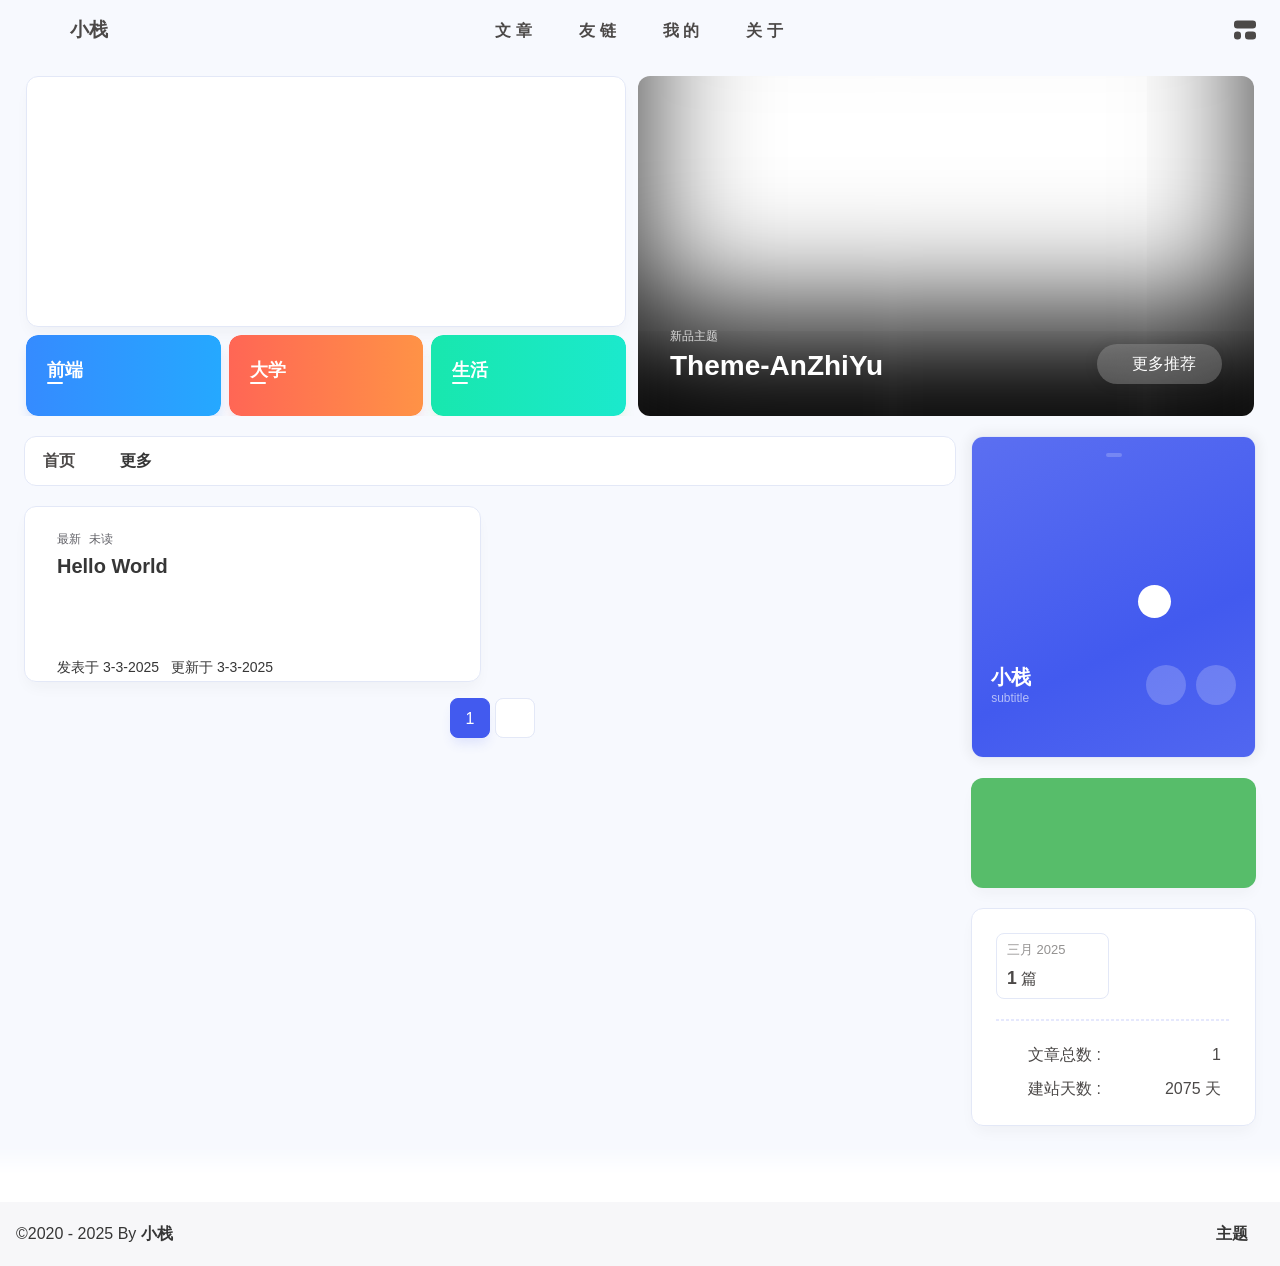
==== index.html @ d14a9070 "Site updated: 2025-03-03 19:00:23" ====
<!DOCTYPE html><html lang="zh-CN" data-theme="light"><head><meta charset="UTF-8"><meta http-equiv="X-UA-Compatible" content="IE=edge"><meta name="viewport" content="width=device-width, initial-scale=1.0, user-scalable=no"><title>小栈 - subtitle</title><meta name="author" content="小栈"><meta name="copyright" content="小栈"><meta name="format-detection" content="telephone=no"><meta name="theme-color" content="#f7f9fe"><meta name="mobile-web-app-capable" content="yes"><meta name="apple-touch-fullscreen" content="yes"><meta name="apple-mobile-web-app-title" content="小栈"><meta name="application-name" content="小栈"><meta name="apple-mobile-web-app-capable" content="yes"><meta name="apple-mobile-web-app-status-bar-style" content="#f7f9fe"><meta property="og:type" content="website"><meta property="og:title" content="小栈"><meta property="og:url" content="http://example.com/index.html"><meta property="og:site_name" content="小栈"><meta property="og:description" content="description"><meta property="og:locale" content="zh-CN"><meta property="og:image" content="https://maxpcimg.online/i/2025/03/03/67c572519f998.jpg"><meta property="article:author" content="小栈"><meta property="article:tag"><meta name="twitter:card" content="summary"><meta name="twitter:image" content="https://maxpcimg.online/i/2025/03/03/67c572519f998.jpg"><meta name="description" content="description"><link rel="shortcut icon" href="https://maxpcimg.online/i/2025/03/03/67c573415659d.ico"><link rel="canonical" href="http://example.com/"><link rel="preconnect" href="//cdn.cbd.int"/><meta name="google-site-verification" content="xxx"/><meta name="baidu-site-verification" content="code-xxx"/><meta name="msvalidate.01" content="xxx"/><link rel="stylesheet" href="https://npm.elemecdn.com/hexo-butterfly-tag-plugins-plus@1.0.17/lib/assets/font-awesome-animation.min.css"><link rel="stylesheet" href="/css/index.css"><link rel="stylesheet" href="https://cdn.cbd.int/node-snackbar@0.1.16/dist/snackbar.min.css" media="print" onload="this.media='all'"><link rel="stylesheet" href="https://cdn.cbd.int/@fancyapps/ui@5.0.28/dist/fancybox/fancybox.css" media="print" onload="this.media='all'"><script>const GLOBAL_CONFIG = {
  linkPageTop: undefined,
  peoplecanvas: {"enable":true,"img":"https://upload-bbs.miyoushe.com/upload/2024/07/27/125766904/ba62475f396df9de3316a08ed9e65d86_5680958632268053399..png"},
  postHeadAiDescription: {"enable":true,"gptName":"AnZhiYu","mode":"local","switchBtn":false,"btnLink":"https://afdian.net/item/886a79d4db6711eda42a52540025c377","randomNum":3,"basicWordCount":1000,"key":"xxxx","Referer":"https://xx.xx/"},
  diytitle: {"enable":true,"leaveTitle":"w(ﾟДﾟ)w 不要走！再看看嘛！","backTitle":"♪(^∇^*)欢迎肥来！"},
  LA51: undefined,
  greetingBox: undefined,
  twikooEnvId: '',
  commentBarrageConfig:undefined,
  music_page_default: "nav_music",
  root: '/',
  preloader: {"source":3},
  friends_vue_info: undefined,
  navMusic: true,
  mainTone: undefined,
  authorStatus: {"skills":["🤖️ 数码科技爱好者","🔍 分享与热心帮助","🏠 智能家居小能手","🔨 设计开发一条龙","🤝 专修交互与设计","🏃 脚踏实地行动派","🧱 团队小组发动机","💢 壮汉人狠话不多"]},
  algolia: undefined,
  localSearch: undefined,
  translate: {"defaultEncoding":2,"translateDelay":0,"msgToTraditionalChinese":"繁","msgToSimplifiedChinese":"简","rightMenuMsgToTraditionalChinese":"转为繁体","rightMenuMsgToSimplifiedChinese":"转为简体"},
  noticeOutdate: undefined,
  highlight: {"plugin":"highlight.js","highlightCopy":true,"highlightLang":true,"highlightHeightLimit":330},
  copy: {
    success: '复制成功',
    error: '复制错误',
    noSupport: '浏览器不支持'
  },
  relativeDate: {
    homepage: false,
    simplehomepage: true,
    post: false
  },
  runtime: '天',
  date_suffix: {
    just: '刚刚',
    min: '分钟前',
    hour: '小时前',
    day: '天前',
    month: '个月前'
  },
  copyright: {"copy":true,"copyrightEbable":false,"limitCount":50,"languages":{"author":"作者: 小栈","link":"链接: ","source":"来源: 小栈","info":"著作权归作者所有。商业转载请联系作者获得授权，非商业转载请注明出处。","copySuccess":"复制成功，复制和转载请标注本文地址"}},
  lightbox: 'fancybox',
  Snackbar: {"chs_to_cht":"你已切换为繁体","cht_to_chs":"你已切换为简体","day_to_night":"你已切换为深色模式","night_to_day":"你已切换为浅色模式","bgLight":"#425AEF","bgDark":"#1f1f1f","position":"top-center"},
  source: {
    justifiedGallery: {
      js: 'https://cdn.cbd.int/flickr-justified-gallery@2.1.2/dist/fjGallery.min.js',
      css: 'https://cdn.cbd.int/flickr-justified-gallery@2.1.2/dist/fjGallery.css'
    }
  },
  isPhotoFigcaption: false,
  islazyload: true,
  isAnchor: false,
  shortcutKey: undefined,
  autoDarkmode: true
}</script><script id="config-diff">var GLOBAL_CONFIG_SITE = {
  configTitle: '小栈',
  title: '小栈',
  postAI: '',
  pageFillDescription: '',
  isPost: false,
  isHome: true,
  isHighlightShrink: false,
  isToc: false,
  postUpdate: '2025-03-03 18:59:41',
  postMainColor: '',
}</script><noscript><style type="text/css">
  #nav {
    opacity: 1
  }
  .justified-gallery img {
    opacity: 1
  }

  #recent-posts time,
  #post-meta time {
    display: inline !important
  }
</style></noscript><script>(win=>{
      win.saveToLocal = {
        set: (key, value, ttl) => {
          if (ttl === 0) return
          const now = Date.now()
          const expiry = now + ttl * 86400000
          const item = {
            value,
            expiry
          }
          localStorage.setItem(key, JSON.stringify(item))
        },
      
        get: key => {
          const itemStr = localStorage.getItem(key)
      
          if (!itemStr) {
            return undefined
          }
          const item = JSON.parse(itemStr)
          const now = Date.now()
      
          if (now > item.expiry) {
            localStorage.removeItem(key)
            return undefined
          }
          return item.value
        }
      }
    
      win.getScript = (url, attr = {}) => new Promise((resolve, reject) => {
        const script = document.createElement('script')
        script.src = url
        script.async = true
        script.onerror = reject
        script.onload = script.onreadystatechange = function() {
          const loadState = this.readyState
          if (loadState && loadState !== 'loaded' && loadState !== 'complete') return
          script.onload = script.onreadystatechange = null
          resolve()
        }

        Object.keys(attr).forEach(key => {
          script.setAttribute(key, attr[key])
        })

        document.head.appendChild(script)
      })
    
      win.getCSS = (url, id = false) => new Promise((resolve, reject) => {
        const link = document.createElement('link')
        link.rel = 'stylesheet'
        link.href = url
        if (id) link.id = id
        link.onerror = reject
        link.onload = link.onreadystatechange = function() {
          const loadState = this.readyState
          if (loadState && loadState !== 'loaded' && loadState !== 'complete') return
          link.onload = link.onreadystatechange = null
          resolve()
        }
        document.head.appendChild(link)
      })
    
      win.activateDarkMode = () => {
        document.documentElement.setAttribute('data-theme', 'dark')
        if (document.querySelector('meta[name="theme-color"]') !== null) {
          document.querySelector('meta[name="theme-color"]').setAttribute('content', '#18171d')
        }
      }
      win.activateLightMode = () => {
        document.documentElement.setAttribute('data-theme', 'light')
        if (document.querySelector('meta[name="theme-color"]') !== null) {
          document.querySelector('meta[name="theme-color"]').setAttribute('content', '#f7f9fe')
        }
      }
      const t = saveToLocal.get('theme')
    
          const isDarkMode = window.matchMedia('(prefers-color-scheme: dark)').matches
          const isLightMode = window.matchMedia('(prefers-color-scheme: light)').matches
          const isNotSpecified = window.matchMedia('(prefers-color-scheme: no-preference)').matches
          const hasNoSupport = !isDarkMode && !isLightMode && !isNotSpecified

          if (t === undefined) {
            if (isLightMode) activateLightMode()
            else if (isDarkMode) activateDarkMode()
            else if (isNotSpecified || hasNoSupport) {
              const now = new Date()
              const hour = now.getHours()
              const isNight = hour <= 6 || hour >= 18
              isNight ? activateDarkMode() : activateLightMode()
            }
            window.matchMedia('(prefers-color-scheme: dark)').addListener(e => {
              if (saveToLocal.get('theme') === undefined) {
                e.matches ? activateDarkMode() : activateLightMode()
              }
            })
          } else if (t === 'light') activateLightMode()
          else activateDarkMode()
        
      const asideStatus = saveToLocal.get('aside-status')
      if (asideStatus !== undefined) {
        if (asideStatus === 'hide') {
          document.documentElement.classList.add('hide-aside')
        } else {
          document.documentElement.classList.remove('hide-aside')
        }
      }
    
      const detectApple = () => {
        if(/iPad|iPhone|iPod|Macintosh/.test(navigator.userAgent)){
          document.documentElement.classList.add('apple')
        }
      }
      detectApple()
    })(window)</script><meta name="generator" content="Hexo 7.3.0"></head><body data-type="anzhiyu"><div id="web_bg"></div><div id="an_music_bg"></div><div id="loading-box" onclick="document.getElementById(&quot;loading-box&quot;).classList.add(&quot;loaded&quot;)"><div class="loading-bg"><img class="loading-img nolazyload" alt="加载头像" src="https://maxpcimg.online/i/2025/03/03/67c572519f998.jpg"/><div class="loading-image-dot"></div></div></div><script>const preloader = {
  endLoading: () => {
    document.getElementById('loading-box').classList.add("loaded");
  },
  initLoading: () => {
    document.getElementById('loading-box').classList.remove("loaded")
  }
}
window.addEventListener('load',()=> { preloader.endLoading() })
setTimeout(function(){preloader.endLoading();},10000)

if (true) {
  document.addEventListener('pjax:send', () => { preloader.initLoading() })
  document.addEventListener('pjax:complete', () => { preloader.endLoading() })
}</script><link rel="stylesheet" href="/corner-indicator.css"/><script async="async" src="https://cdn.cbd.int/pace-js@1.2.4/pace.min.js" data-pace-options="{ &quot;restartOnRequestAfter&quot;:false,&quot;eventLag&quot;:false}"></script><div class="page" id="body-wrap"><header class="not-top-img" id="page-header"><nav id="nav"><div id="nav-group"><span id="blog_name"><div class="back-home-button"><i class="anzhiyufont anzhiyu-icon-grip-vertical"></i><div class="back-menu-list-groups"><div class="back-menu-list-group"><div class="back-menu-list-title">网页</div><div class="back-menu-list"><a class="back-menu-item" target="_blank" rel="noopener" href="https://blog.anheyu.com/" title="博客"><img class="back-menu-item-icon" src= "[data-uri]" onerror="this.onerror=null,this.src=&quot;/img/404.jpg&quot;" data-lazy-src="/img/favicon.ico" alt="博客"/><span class="back-menu-item-text">博客</span></a></div></div><div class="back-menu-list-group"><div class="back-menu-list-title">项目</div><div class="back-menu-list"><a class="back-menu-item" target="_blank" rel="noopener" href="https://image.anheyu.com/" title="安知鱼图床"><img class="back-menu-item-icon" src= "[data-uri]" onerror="this.onerror=null,this.src=&quot;/img/404.jpg&quot;" data-lazy-src="https://image.anheyu.com/favicon.ico" alt="安知鱼图床"/><span class="back-menu-item-text">安知鱼图床</span></a></div></div></div></div><a id="site-name" href="/" accesskey="h"><div class="title">小栈</div><i class="anzhiyufont anzhiyu-icon-house-chimney"></i></a><div id="he-plugin-simple"></div><script>var WIDGET = {
  "CONFIG": {
    "modules": "0124",
    "background": "2",
    "tmpColor": "FFFFFF",
    "tmpSize": "16",
    "cityColor": "FFFFFF",
    "citySize": "16",
    "aqiColor": "E8D87B",
    "aqiSize": "16",
    "weatherIconSize": "24",
    "alertIconSize": "18",
    "padding": "10px 10px 10px 10px",
    "shadow": "0",
    "language": "auto",
    "borderRadius": "20",
    "fixed": "true",
    "vertical": "top",
    "horizontal": "left",
    "left": "20",
    "top": "7.1",
    "key": "df245676fb434a0691ead1c63341cd94"
  }
}
</script><link rel="stylesheet" href="https://widget.qweather.net/simple/static/css/he-simple.css?v=1.4.0"/><script src="https://widget.qweather.net/simple/static/js/he-simple.js?v=1.4.0"></script></span><div class="mask-name-container"><div id="name-container"><a id="page-name" href="javascript:anzhiyu.scrollToDest(0, 500)">PAGE_NAME</a></div></div><div id="menus"><div class="menus_items"><div class="menus_item"><a class="site-page" href="javascript:void(0);"><span> 文章</span></a><ul class="menus_item_child"><li><a class="site-page child faa-parent animated-hover" href="/archives/"><i class="anzhiyufont anzhiyu-icon-box-archive faa-tada" style="font-size: 0.9em;"></i><span> 隧道</span></a></li><li><a class="site-page child faa-parent animated-hover" href="/categories/"><i class="anzhiyufont anzhiyu-icon-shapes faa-tada" style="font-size: 0.9em;"></i><span> 分类</span></a></li><li><a class="site-page child faa-parent animated-hover" href="/tags/"><i class="anzhiyufont anzhiyu-icon-tags faa-tada" style="font-size: 0.9em;"></i><span> 标签</span></a></li></ul></div><div class="menus_item"><a class="site-page" href="javascript:void(0);"><span> 友链</span></a><ul class="menus_item_child"><li><a class="site-page child faa-parent animated-hover" href="/link/"><i class="anzhiyufont anzhiyu-icon-link faa-tada" style="font-size: 0.9em;"></i><span> 友人帐</span></a></li><li><a class="site-page child faa-parent animated-hover" href="/fcircle/"><i class="anzhiyufont anzhiyu-icon-artstation faa-tada" style="font-size: 0.9em;"></i><span> 朋友圈</span></a></li><li><a class="site-page child faa-parent animated-hover" href="/comments/"><i class="anzhiyufont anzhiyu-icon-envelope faa-tada" style="font-size: 0.9em;"></i><span> 留言板</span></a></li></ul></div><div class="menus_item"><a class="site-page" href="javascript:void(0);"><span> 我的</span></a><ul class="menus_item_child"><li><a class="site-page child faa-parent animated-hover" href="/music/"><i class="anzhiyufont anzhiyu-icon-music faa-tada" style="font-size: 0.9em;"></i><span> 音乐馆</span></a></li><li><a class="site-page child faa-parent animated-hover" href="/bangumis/"><i class="anzhiyufont anzhiyu-icon-bilibili faa-tada" style="font-size: 0.9em;"></i><span> 追番页</span></a></li><li><a class="site-page child faa-parent animated-hover" href="/album/"><i class="anzhiyufont anzhiyu-icon-images faa-tada" style="font-size: 0.9em;"></i><span> 相册集</span></a></li><li><a class="site-page child faa-parent animated-hover" href="/air-conditioner/"><i class="anzhiyufont anzhiyu-icon-fan faa-tada" style="font-size: 0.9em;"></i><span> 小空调</span></a></li></ul></div><div class="menus_item"><a class="site-page" href="javascript:void(0);"><span> 关于</span></a><ul class="menus_item_child"><li><a class="site-page child faa-parent animated-hover" href="/about/"><i class="anzhiyufont anzhiyu-icon-paper-plane faa-tada" style="font-size: 0.9em;"></i><span> 关于本人</span></a></li><li><a class="site-page child faa-parent animated-hover" href="/essay/"><i class="anzhiyufont anzhiyu-icon-lightbulb faa-tada" style="font-size: 0.9em;"></i><span> 闲言碎语</span></a></li><li><a class="site-page child faa-parent animated-hover" href="javascript:toRandomPost()"><i class="anzhiyufont anzhiyu-icon-shoe-prints1 faa-tada" style="font-size: 0.9em;"></i><span> 随便逛逛</span></a></li></ul></div></div></div><div id="nav-right"><div class="nav-button only-home" id="travellings_button" title="随机前往一个开往项目网站"><a class="site-page" onclick="anzhiyu.totraveling()" title="随机前往一个开往项目网站" href="javascript:void(0);" rel="external nofollow" data-pjax-state="external"><i class="anzhiyufont anzhiyu-icon-train"></i></a></div><div class="nav-button" id="randomPost_button"><a class="site-page" onclick="toRandomPost()" title="随机前往一个文章" href="javascript:void(0);"><i class="anzhiyufont anzhiyu-icon-dice"></i></a></div><input id="center-console" type="checkbox"/><label class="widget" for="center-console" title="中控台" onclick="anzhiyu.switchConsole();"><i class="left"></i><i class="widget center"></i><i class="widget right"></i></label><div id="console"><div class="console-card-group-reward"><ul class="reward-all console-card"><li class="reward-item"><a href="https://maxpcimg.online/i/2025/03/03/67c576e6c81db.jpg" target="_blank"><img class="post-qr-code-img" alt="微信" src= "[data-uri]" onerror="this.onerror=null,this.src=&quot;/img/404.jpg&quot;" data-lazy-src="https://maxpcimg.online/i/2025/03/03/67c576e6c81db.jpg"/></a><div class="post-qr-code-desc">微信</div></li><li class="reward-item"><a href="https://maxpcimg.online/i/2025/03/03/67c576e6d6f47.jpg" target="_blank"><img class="post-qr-code-img" alt="支付宝" src= "[data-uri]" onerror="this.onerror=null,this.src=&quot;/img/404.jpg&quot;" data-lazy-src="https://maxpcimg.online/i/2025/03/03/67c576e6d6f47.jpg"/></a><div class="post-qr-code-desc">支付宝</div></li></ul></div><div class="console-card-group"><div class="console-card-group-left"><div class="console-card" id="card-newest-comments"><div class="card-content"><div class="author-content-item-tips">互动</div><span class="author-content-item-title"> 最新评论</span></div><div class="aside-list"><span>正在加载中...</span></div></div></div><div class="console-card-group-right"><div class="console-card tags"><div class="card-content"><div class="author-content-item-tips">兴趣点</div><span class="author-content-item-title">寻找你感兴趣的领域</span></div></div><div class="console-card history"><div class="item-headline"><i class="anzhiyufont anzhiyu-icon-box-archiv"></i><span>文章</span></div><div class="card-archives"><div class="item-headline"><i class="anzhiyufont anzhiyu-icon-archive"></i><span>归档</span></div><ul class="card-archive-list"><li class="card-archive-list-item"><a class="card-archive-list-link" href="/archives/2025/03/"><span class="card-archive-list-date">三月 2025</span><div class="card-archive-list-count-group"><span class="card-archive-list-count">1</span><span>篇</span></div></a></li></ul></div><hr/></div></div></div><div class="button-group"><div class="console-btn-item"><a class="darkmode_switchbutton" title="显示模式切换" href="javascript:void(0);"><i class="anzhiyufont anzhiyu-icon-moon"></i></a></div><div class="console-btn-item" id="consoleHideAside" onclick="anzhiyu.hideAsideBtn()" title="边栏显示控制"><a class="asideSwitch"><i class="anzhiyufont anzhiyu-icon-arrows-left-right"></i></a></div><div class="console-btn-item" id="consoleMusic" onclick="anzhiyu.musicToggle()" title="音乐开关"><a class="music-switch"><i class="anzhiyufont anzhiyu-icon-music"></i></a></div></div><div class="console-mask" onclick="anzhiyu.hideConsole()" href="javascript:void(0);"></div></div><div class="nav-button" id="nav-totop"><a class="totopbtn" href="javascript:void(0);"><i class="anzhiyufont anzhiyu-icon-arrow-up"></i><span id="percent" onclick="anzhiyu.scrollToDest(0,500)">0</span></a></div><div id="toggle-menu"><a class="site-page" href="javascript:void(0);" title="切换"><i class="anzhiyufont anzhiyu-icon-bars"></i></a></div></div></div></nav></header><main id="blog-container"><div id="home_top"><div class="swiper_container_card" style="height: auto;width: 100%"><div id="bannerGroup"><div id="random-banner"><canvas id="peoplecanvas"></canvas><a id="random-hover" href="javascript:toRandomPost()"><i class="anzhiyufont anzhiyu-icon-paper-plane"></i><div class="bannerText">随便逛逛<i class="anzhiyufont anzhiyu-icon-arrow-right"></i></div></a></div><div class="categoryGroup"><div class="categoryItem" style="box-shadow:var(--anzhiyu-shadow-blue)"><a class="categoryButton blue" href="/categories/%E5%89%8D%E7%AB%AF%E5%BC%80%E5%8F%91/"><span class="categoryButtonText">前端</span><i class="anzhiyufont anzhiyu-icon-dove"></i></a></div><div class="categoryItem" style="box-shadow:var(--anzhiyu-shadow-red)"><a class="categoryButton red" href="/categories/%E5%A4%A7%E5%AD%A6%E7%94%9F%E6%B6%AF/"><span class="categoryButtonText">大学</span><i class="anzhiyufont anzhiyu-icon-fire"></i></a></div><div class="categoryItem" style="box-shadow:var(--anzhiyu-shadow-green)"><a class="categoryButton green" href="/categories/%E7%94%9F%E6%B4%BB%E6%97%A5%E5%B8%B8/"><span class="categoryButtonText">生活</span><i class="anzhiyufont anzhiyu-icon-book"></i></a></div></div></div><div class="topGroup"><div class="recent-post-item" onclick="pjax.loadUrl(&quot;/2025/03/03/hello-world/&quot;)"><div class="post_cover left_radius"><a href="2025/03/03/hello-world/" title="Hello World"><span class="recent-post-top-text">荐</span><img class="post_bg" onerror="this.onerror=null;this.src='/img/404.jpg'" alt="cover"></a></div><div class="recent-post-info"><a class="article-title" href="2025/03/03/hello-world/" title="Hello World">Hello World</a></div></div><a class="todayCard" id="todayCard" target="_blank" rel="noopener" href="https://docs.anheyu.com/" style="z-index: 1;"><div class="todayCard-info"><div class="todayCard-tips">新品主题</div><div class="todayCard-title">Theme-AnZhiYu</div></div><img class="todayCard-cover" src= "[data-uri]" onerror="this.onerror=null,this.src=&quot;/img/404.jpg&quot;" data-lazy-src="https://bu.dusays.com/2023/05/13/645fa3cf90d70.webp" onerror="this.onerror=null;this.src='/img/404.jpg'" alt="封面"><div class="banner-button-group"><div class="banner-button" onclick="event.stopPropagation();event.preventDefault();anzhiyu.hideTodayCard();"><i class="anzhiyufont anzhiyu-icon-arrow-circle-right"></i><span class="banner-button-text">更多推荐</span></div></div></a></div><link rel="stylesheet"></div></div><div class="layout" id="content-inner"><div class="recent-posts" id="recent-posts"><div id="categoryBar"><div class="category-bar" id="category-bar"><div id="catalog-bar"><div id="catalog-list"><div class="catalog-list-item" id="首页"><a href="/">首页</a></div></div><div class="category-bar-next" id="category-bar-next" onclick="anzhiyu.scrollCategoryBarToRight()"><i class="anzhiyufont anzhiyu-icon-angle-double-right"></i></div><a class="catalog-more" href="/categories/">更多</a></div></div></div><div class="recent-post-item lastestpost-item" onclick="pjax.loadUrl('/2025/03/03/hello-world/')"><div class="recent-post-info no-cover"><div class="recent-post-info-top"><div class="recent-post-info-top-tips"><span class="newPost">最新</span><a class="unvisited-post" href="/2025/03/03/hello-world/" title="Hello World">未读</a></div><a class="article-title" href="/2025/03/03/hello-world/" title="Hello World">Hello World</a></div><div class="article-meta-wrap"><span class="post-meta-date"><i class="anzhiyufont anzhiyu-icon-calendar-alt" style="display:none"></i><span class="article-meta-label">发表于</span><time class="post-meta-date-created" datetime="2025-03-03T08:14:45.235Z" title="发表于 2025-03-03 16:14:45" time="2025-03-03 16:14:45">2025-03-03</time><span class="article-meta-separator"></span><i class="anzhiyufont anzhiyu-icon-history" style="font-size: 15px; display:none"></i><span class="article-meta-label">更新于</span><time class="post-meta-date-updated" datetime="2025-03-03T08:10:05.500Z" title="更新于 2025-03-03 16:10:05" time="2025-03-03 16:10:05">2025-03-03</time></span></div><div class="content">Welcome to Hexo! This is your very first post. Check documentation for more info. If you get any problems when using Hexo, you can find the answer in troubleshooting or you can ask me on GitHub.
Quick StartCreate a new post1$ hexo new &quot;My New Post&quot;

More info: Writing
Run server1$ hexo server

More info: Server
Generate static files1$ hexo generate

More info: Generating
Deploy to remote sites1$ hexo deploy

More info: Deployment
</div></div></div><nav id="pagination"><div class="pagination"><span class="page-number current">1</span><div class="toPageGroup"><input id="toPageText" oninput="value=value.replace(/[^0-9]/g,'')" maxlength="3" onkeyup="this.value=this.value.replace(/[^u4e00-u9fa5w]/g,'')" aria-label="toPage"><a id="toPageButton" onclick="anzhiyu.toPage()"><i class="anzhiyufont anzhiyu-icon-angles-right" style="font-weight: inherit; font-size: 1rem;"></i></a></div></div></nav></div><div class="aside-content" id="aside-content"><div class="card-widget card-info"><div class="card-content"><div class="author-info__sayhi" id="author-info__sayhi" onclick="anzhiyu.changeSayHelloText()"></div><div class="author-info-avatar"><img class="avatar-img" src= "[data-uri]" onerror="this.onerror=null,this.src=&quot;/img/404.jpg&quot;" data-lazy-src="https://maxpcimg.online/i/2025/03/03/67c572519f998.jpg" onerror="this.onerror=null;this.src='/img/friend_404.gif'" alt="avatar"/><div class="author-status"><img class="g-status" src= "[data-uri]" onerror="this.onerror=null,this.src=&quot;/img/404.jpg&quot;" data-lazy-src="https://bu.dusays.com/2023/08/24/64e6ce9c507bb.png" alt="status"/></div></div><div class="author-info__description"><div style="line-height:1.38;margin:0.6rem 0;text-align:justify;color:rgba(255, 255, 255, 0.8);">这有关于<b style="color:#fff">产品、设计、开发</b>相关的问题和看法，还有<b style="color:#fff">文章翻译</b>和<b style="color:#fff">分享</b>。</div><div style="line-height:1.38;margin:0.6rem 0;text-align:justify;color:rgba(255, 255, 255, 0.8);">相信你可以在这里找到对你有用的<b style="color:#fff">知识</b>和<b style="color:#fff">教程</b>。</div></div><div class="author-info__bottom-group"><a class="author-info__bottom-group-left" href="/"><h1 class="author-info__name">小栈</h1><div class="author-info__desc">subtitle</div></a><div class="card-info-social-icons is-center"><a class="social-icon faa-parent animated-hover" href="https://github.com/yicheng05" target="_blank" title="Github"><i class="anzhiyufont anzhiyu-icon-github"></i></a><a class="social-icon faa-parent animated-hover" href="https://space.bilibili.com/372204786" target="_blank" title="BiliBili"><i class="anzhiyufont anzhiyu-icon-bilibili"></i></a></div></div></div></div><div class="card-widget anzhiyu-right-widget" id="card-wechat" onclick="null"><div id="flip-wrapper"><div id="flip-content"><div class="face" style="background: url(https://bu.dusays.com/2023/01/13/63c02edf44033.png) center center / 100% no-repeat"></div><div class="back face" style="background: url(https://bu.dusays.com/2023/05/13/645fa415e8694.png) center center / 100% no-repeat"></div></div></div></div><div class="sticky_layout"><div class="card-widget"><div class="card-archives"><div class="item-headline"><i class="anzhiyufont anzhiyu-icon-archive"></i><span>归档</span></div><ul class="card-archive-list"><li class="card-archive-list-item"><a class="card-archive-list-link" href="/archives/2025/03/"><span class="card-archive-list-date">三月 2025</span><div class="card-archive-list-count-group"><span class="card-archive-list-count">1</span><span>篇</span></div></a></li></ul></div><hr/><div class="card-webinfo"><div class="item-headline"><i class="anzhiyufont anzhiyu-icon-chart-line"></i><span>网站资讯</span></div><div class="webinfo"><div class="webinfo-item"><div class="webinfo-item-title"><i class="anzhiyufont anzhiyu-icon-file-lines"></i><div class="item-name">文章总数 :</div></div><div class="item-count">1</div></div><div class="webinfo-item"><div class="webinfo-item-title"><i class="anzhiyufont anzhiyu-icon-stopwatch"></i><div class="item-name">建站天数 :</div></div><div class="item-count" id="runtimeshow" data-publishDate="2021-03-31T16:00:00.000Z"><i class="anzhiyufont anzhiyu-icon-spinner anzhiyu-spin"></i></div></div></div></div></div></div></div></div></main><footer id="footer"><div id="footer-wrap"></div><div id="footer-bar"><div class="footer-bar-links"><div class="footer-bar-left"><div id="footer-bar-tips"><div class="copyright">&copy;2020 - 2025 By <a class="footer-bar-link" href="/" title="小栈" target="_blank">小栈</a></div></div><div id="footer-type-tips"></div><div class="js-pjax"><script>function subtitleType () {
  fetch('https://v1.hitokoto.cn')
    .then(response => response.json())
    .then(data => {
      if (true) {
        const from = '出自 ' + data.from
        const sub = []
        sub.unshift(data.hitokoto, from)
        window.typed = new Typed('#footer-type-tips', {
          strings: sub,
          startDelay: 300,
          typeSpeed: 150,
          loop: true,
          backSpeed: 50,
        })
      } else {
        document.getElementById('footer-type-tips').innerHTML = data.hitokoto
      }
    })
}

if (true) {
  if (typeof Typed === 'function') {
    subtitleType()
  } else {
    getScript('https://cdn.cbd.int/typed.js@2.1.0/dist/typed.umd.js').then(subtitleType)
  }
} else {
  subtitleType()
}
</script></div></div><div class="footer-bar-right"><a class="footer-bar-link" target="_blank" rel="noopener" href="https://github.com/anzhiyu-c/hexo-theme-anzhiyu" title="主题">主题</a></div></div></div></footer></div><div id="sidebar"><div id="menu-mask"></div><div id="sidebar-menus"><div class="sidebar-site-data site-data is-center"><a href="/archives/" title="archive"><div class="headline">文章</div><div class="length-num">1</div></a><a href="/tags/" title="tag"><div class="headline">标签</div><div class="length-num">0</div></a><a href="/categories/" title="category"><div class="headline">分类</div><div class="length-num">0</div></a></div><span class="sidebar-menu-item-title">功能</span><div class="sidebar-menu-item"><a class="darkmode_switchbutton menu-child" href="javascript:void(0);" title="显示模式"><i class="anzhiyufont anzhiyu-icon-circle-half-stroke"></i><span>显示模式</span></a></div><div class="back-menu-list-groups"><div class="back-menu-list-group"><div class="back-menu-list-title">网页</div><div class="back-menu-list"><a class="back-menu-item" target="_blank" rel="noopener" href="https://blog.anheyu.com/" title="博客"><img class="back-menu-item-icon" src= "[data-uri]" onerror="this.onerror=null,this.src=&quot;/img/404.jpg&quot;" data-lazy-src="/img/favicon.ico" alt="博客"/><span class="back-menu-item-text">博客</span></a></div></div><div class="back-menu-list-group"><div class="back-menu-list-title">项目</div><div class="back-menu-list"><a class="back-menu-item" target="_blank" rel="noopener" href="https://image.anheyu.com/" title="安知鱼图床"><img class="back-menu-item-icon" src= "[data-uri]" onerror="this.onerror=null,this.src=&quot;/img/404.jpg&quot;" data-lazy-src="https://image.anheyu.com/favicon.ico" alt="安知鱼图床"/><span class="back-menu-item-text">安知鱼图床</span></a></div></div></div><div class="menus_items"><div class="menus_item"><a class="site-page" href="javascript:void(0);"><span> 文章</span></a><ul class="menus_item_child"><li><a class="site-page child faa-parent animated-hover" href="/archives/"><i class="anzhiyufont anzhiyu-icon-box-archive faa-tada" style="font-size: 0.9em;"></i><span> 隧道</span></a></li><li><a class="site-page child faa-parent animated-hover" href="/categories/"><i class="anzhiyufont anzhiyu-icon-shapes faa-tada" style="font-size: 0.9em;"></i><span> 分类</span></a></li><li><a class="site-page child faa-parent animated-hover" href="/tags/"><i class="anzhiyufont anzhiyu-icon-tags faa-tada" style="font-size: 0.9em;"></i><span> 标签</span></a></li></ul></div><div class="menus_item"><a class="site-page" href="javascript:void(0);"><span> 友链</span></a><ul class="menus_item_child"><li><a class="site-page child faa-parent animated-hover" href="/link/"><i class="anzhiyufont anzhiyu-icon-link faa-tada" style="font-size: 0.9em;"></i><span> 友人帐</span></a></li><li><a class="site-page child faa-parent animated-hover" href="/fcircle/"><i class="anzhiyufont anzhiyu-icon-artstation faa-tada" style="font-size: 0.9em;"></i><span> 朋友圈</span></a></li><li><a class="site-page child faa-parent animated-hover" href="/comments/"><i class="anzhiyufont anzhiyu-icon-envelope faa-tada" style="font-size: 0.9em;"></i><span> 留言板</span></a></li></ul></div><div class="menus_item"><a class="site-page" href="javascript:void(0);"><span> 我的</span></a><ul class="menus_item_child"><li><a class="site-page child faa-parent animated-hover" href="/music/"><i class="anzhiyufont anzhiyu-icon-music faa-tada" style="font-size: 0.9em;"></i><span> 音乐馆</span></a></li><li><a class="site-page child faa-parent animated-hover" href="/bangumis/"><i class="anzhiyufont anzhiyu-icon-bilibili faa-tada" style="font-size: 0.9em;"></i><span> 追番页</span></a></li><li><a class="site-page child faa-parent animated-hover" href="/album/"><i class="anzhiyufont anzhiyu-icon-images faa-tada" style="font-size: 0.9em;"></i><span> 相册集</span></a></li><li><a class="site-page child faa-parent animated-hover" href="/air-conditioner/"><i class="anzhiyufont anzhiyu-icon-fan faa-tada" style="font-size: 0.9em;"></i><span> 小空调</span></a></li></ul></div><div class="menus_item"><a class="site-page" href="javascript:void(0);"><span> 关于</span></a><ul class="menus_item_child"><li><a class="site-page child faa-parent animated-hover" href="/about/"><i class="anzhiyufont anzhiyu-icon-paper-plane faa-tada" style="font-size: 0.9em;"></i><span> 关于本人</span></a></li><li><a class="site-page child faa-parent animated-hover" href="/essay/"><i class="anzhiyufont anzhiyu-icon-lightbulb faa-tada" style="font-size: 0.9em;"></i><span> 闲言碎语</span></a></li><li><a class="site-page child faa-parent animated-hover" href="javascript:toRandomPost()"><i class="anzhiyufont anzhiyu-icon-shoe-prints1 faa-tada" style="font-size: 0.9em;"></i><span> 随便逛逛</span></a></li></ul></div></div><span class="sidebar-menu-item-title">标签</span></div></div><div id="rightside"><div id="rightside-config-hide"><button id="translateLink" type="button" title="简繁转换">繁</button><button id="darkmode" type="button" title="浅色和深色模式转换"><i class="anzhiyufont anzhiyu-icon-circle-half-stroke"></i></button><button id="hide-aside-btn" type="button" title="单栏和双栏切换"><i class="anzhiyufont anzhiyu-icon-arrows-left-right"></i></button></div><div id="rightside-config-show"><button id="rightside-config" type="button" title="设置"><i class="anzhiyufont anzhiyu-icon-gear"></i></button><button id="go-up" type="button" title="回到顶部"><i class="anzhiyufont anzhiyu-icon-arrow-up"></i></button></div></div><div id="nav-music"><a id="nav-music-hoverTips" onclick="anzhiyu.musicToggle()" accesskey="m">播放音乐</a><div id="console-music-bg"></div><meting-js id="8152976493" server="netease" type="playlist" mutex="true" preload="none" theme="var(--anzhiyu-main)" data-lrctype="0" order="random" volume="0.7"></meting-js></div><div id="rightMenu"><div class="rightMenu-group rightMenu-small"><div class="rightMenu-item" id="menu-backward"><i class="anzhiyufont anzhiyu-icon-arrow-left"></i></div><div class="rightMenu-item" id="menu-forward"><i class="anzhiyufont anzhiyu-icon-arrow-right"></i></div><div class="rightMenu-item" id="menu-refresh"><i class="anzhiyufont anzhiyu-icon-arrow-rotate-right" style="font-size: 1rem;"></i></div><div class="rightMenu-item" id="menu-top"><i class="anzhiyufont anzhiyu-icon-arrow-up"></i></div></div><div class="rightMenu-group rightMenu-line rightMenuPlugin"><div class="rightMenu-item" id="menu-copytext"><i class="anzhiyufont anzhiyu-icon-copy"></i><span>复制选中文本</span></div><div class="rightMenu-item" id="menu-pastetext"><i class="anzhiyufont anzhiyu-icon-paste"></i><span>粘贴文本</span></div><a class="rightMenu-item" id="menu-commenttext"><i class="anzhiyufont anzhiyu-icon-comment-medical"></i><span>引用到评论</span></a><div class="rightMenu-item" id="menu-newwindow"><i class="anzhiyufont anzhiyu-icon-window-restore"></i><span>新窗口打开</span></div><div class="rightMenu-item" id="menu-copylink"><i class="anzhiyufont anzhiyu-icon-link"></i><span>复制链接地址</span></div><div class="rightMenu-item" id="menu-copyimg"><i class="anzhiyufont anzhiyu-icon-images"></i><span>复制此图片</span></div><div class="rightMenu-item" id="menu-downloadimg"><i class="anzhiyufont anzhiyu-icon-download"></i><span>下载此图片</span></div><div class="rightMenu-item" id="menu-newwindowimg"><i class="anzhiyufont anzhiyu-icon-window-restore"></i><span>新窗口打开图片</span></div><div class="rightMenu-item" id="menu-search"><i class="anzhiyufont anzhiyu-icon-magnifying-glass"></i><span>站内搜索</span></div><div class="rightMenu-item" id="menu-searchBaidu"><i class="anzhiyufont anzhiyu-icon-magnifying-glass"></i><span>百度搜索</span></div><div class="rightMenu-item" id="menu-music-toggle"><i class="anzhiyufont anzhiyu-icon-play"></i><span>播放音乐</span></div><div class="rightMenu-item" id="menu-music-back"><i class="anzhiyufont anzhiyu-icon-backward"></i><span>切换到上一首</span></div><div class="rightMenu-item" id="menu-music-forward"><i class="anzhiyufont anzhiyu-icon-forward"></i><span>切换到下一首</span></div><div class="rightMenu-item" id="menu-music-playlist" onclick="window.open(&quot;https://y.qq.com/n/ryqq/playlist/8802438608&quot;, &quot;_blank&quot;);" style="display: none;"><i class="anzhiyufont anzhiyu-icon-radio"></i><span>查看所有歌曲</span></div><div class="rightMenu-item" id="menu-music-copyMusicName"><i class="anzhiyufont anzhiyu-icon-copy"></i><span>复制歌名</span></div></div><div class="rightMenu-group rightMenu-line rightMenuOther"><a class="rightMenu-item menu-link" id="menu-randomPost"><i class="anzhiyufont anzhiyu-icon-shuffle"></i><span>随便逛逛</span></a><a class="rightMenu-item menu-link" href="/categories/"><i class="anzhiyufont anzhiyu-icon-cube"></i><span>博客分类</span></a><a class="rightMenu-item menu-link" href="/tags/"><i class="anzhiyufont anzhiyu-icon-tags"></i><span>文章标签</span></a></div><div class="rightMenu-group rightMenu-line rightMenuOther"><a class="rightMenu-item" id="menu-copy" href="javascript:void(0);"><i class="anzhiyufont anzhiyu-icon-copy"></i><span>复制地址</span></a><a class="rightMenu-item" id="menu-commentBarrage" href="javascript:void(0);"><i class="anzhiyufont anzhiyu-icon-message"></i><span class="menu-commentBarrage-text">关闭热评</span></a><a class="rightMenu-item" id="menu-darkmode" href="javascript:void(0);"><i class="anzhiyufont anzhiyu-icon-circle-half-stroke"></i><span class="menu-darkmode-text">深色模式</span></a><a class="rightMenu-item" id="menu-translate" href="javascript:void(0);"><i class="anzhiyufont anzhiyu-icon-language"></i><span>轉為繁體</span></a></div></div><div id="rightmenu-mask"></div><div><script src="/js/utils.js"></script><script src="/js/main.js"></script><script src="/js/tw_cn.js"></script><script src="https://cdn.cbd.int/@fancyapps/ui@5.0.28/dist/fancybox/fancybox.umd.js"></script><script src="https://cdn.cbd.int/instant.page@5.2.0/instantpage.js" type="module"></script><script src="https://cdn.cbd.int/vanilla-lazyload@17.8.5/dist/lazyload.iife.min.js"></script><script src="https://cdn.cbd.int/node-snackbar@0.1.16/dist/snackbar.min.js"></script><canvas id="universe"></canvas><script async src="https://npm.elemecdn.com/anzhiyu-theme-static@1.0.0/dark/dark.js"></script><script>// 消除控制台打印
var HoldLog = console.log;
console.log = function () {};
let now1 = new Date();
queueMicrotask(() => {
  const Log = function () {
    HoldLog.apply(console, arguments);
  }; //在恢复前输出日志
  const grt = new Date("01/01/2025 00:00:00"); //此处修改你的建站时间或者网站上线时间
  now1.setTime(now1.getTime() + 250);
  const days = (now1 - grt) / 1000 / 60 / 60 / 24;
  const dnum = Math.floor(days);
  const ascll = [
    `欢迎使用安知鱼!`,
    `生活明朗, 万物可爱`,
    `
        
       █████╗ ███╗   ██╗███████╗██╗  ██╗██╗██╗   ██╗██╗   ██╗
      ██╔══██╗████╗  ██║╚══███╔╝██║  ██║██║╚██╗ ██╔╝██║   ██║
      ███████║██╔██╗ ██║  ███╔╝ ███████║██║ ╚████╔╝ ██║   ██║
      ██╔══██║██║╚██╗██║ ███╔╝  ██╔══██║██║  ╚██╔╝  ██║   ██║
      ██║  ██║██║ ╚████║███████╗██║  ██║██║   ██║   ╚██████╔╝
      ╚═╝  ╚═╝╚═╝  ╚═══╝╚══════╝╚═╝  ╚═╝╚═╝   ╚═╝    ╚═════╝
        
        `,
    "已上线",
    dnum,
    "天",
    "©2020 By 安知鱼 V1.6.14",
  ];
  const ascll2 = [`NCC2-036`, `调用前置摄像头拍照成功，识别为【小笨蛋】.`, `Photo captured: `, `🤪`];

  setTimeout(
    Log.bind(
      console,
      `\n%c${ascll[0]} %c ${ascll[1]} %c ${ascll[2]} %c${ascll[3]}%c ${ascll[4]}%c ${ascll[5]}\n\n%c ${ascll[6]}\n`,
      "color:#425AEF",
      "",
      "color:#425AEF",
      "color:#425AEF",
      "",
      "color:#425AEF",
      ""
    )
  );
  setTimeout(
    Log.bind(
      console,
      `%c ${ascll2[0]} %c ${ascll2[1]} %c \n${ascll2[2]} %c\n${ascll2[3]}\n`,
      "color:white; background-color:#4fd953",
      "",
      "",
      'background:url("https://npm.elemecdn.com/anzhiyu-blog@1.1.6/img/post/common/tinggge.gif") no-repeat;font-size:450%'
    )
  );

  setTimeout(Log.bind(console, "%c WELCOME %c 你好，小笨蛋.", "color:white; background-color:#4f90d9", ""));

  setTimeout(
    console.warn.bind(
      console,
      "%c ⚡ Powered by 安知鱼 %c 你正在访问 小栈 的博客.",
      "color:white; background-color:#f0ad4e",
      ""
    )
  );

  setTimeout(Log.bind(console, "%c W23-12 %c 你已打开控制台.", "color:white; background-color:#4f90d9", ""));

  setTimeout(
    console.warn.bind(console, "%c S013-782 %c 你现在正处于监控中.", "color:white; background-color:#d9534f", "")
  );
});</script><script async src="/anzhiyu/random.js"></script><div class="js-pjax"><script>if (typeof gsap === "object") {
  getScript("/js/anzhiyu/people.js", {defer:true})
} else {
  getScript("https://cdn.cbd.int/anzhiyu-theme-static@1.0.0/gsap/gsap.min.js").then(()=>{
    getScript("/js/anzhiyu/people.js", {defer:true})
  });
}</script><input type="hidden" name="page-type" id="page-type" value="anzhiyu"></div><script async data-pjax src="https://npm.elemecdn.com/anzhiyu-theme-static@1.0.1/bubble/bubble.js"></script><script>var visitorMail = "";
</script><script async data-pjax src="https://cdn.cbd.int/anzhiyu-theme-static@1.0.0/waterfall/waterfall.js"></script><script src="https://lf3-cdn-tos.bytecdntp.com/cdn/expire-1-M/qrcodejs/1.0.0/qrcode.min.js"></script><link rel="stylesheet" href="https://cdn.cbd.int/anzhiyu-theme-static@1.1.9/icon/ali_iconfont_css.css"><link rel="stylesheet" href="https://cdn.cbd.int/anzhiyu-theme-static@1.0.0/aplayer/APlayer.min.css" media="print" onload="this.media='all'"><script src="https://cdn.cbd.int/anzhiyu-blog-static@1.0.1/js/APlayer.min.js"></script><script src="https://cdn.cbd.int/hexo-anzhiyu-music@1.0.1/assets/js/Meting2.min.js"></script><script src="https://cdn.cbd.int/pjax@0.2.8/pjax.min.js"></script><script>let pjaxSelectors = ["head > title","#config-diff","#body-wrap","#rightside-config-hide","#rightside-config-show",".js-pjax"]
var pjax = new Pjax({
  elements: 'a:not([target="_blank"])',
  selectors: pjaxSelectors,
  cacheBust: false,
  analytics: false,
  scrollRestoration: false
})

document.addEventListener('pjax:send', function () {
  // removeEventListener scroll 
  anzhiyu.removeGlobalFnEvent('pjax')
  anzhiyu.removeGlobalFnEvent('themeChange')

  document.getElementById('rightside').classList.remove('rightside-show')
  
  if (window.aplayers) {
    for (let i = 0; i < window.aplayers.length; i++) {
      if (!window.aplayers[i].options.fixed) {
        window.aplayers[i].destroy()
      }
    }
  }

  typeof typed === 'object' && typed.destroy()

  //reset readmode
  const $bodyClassList = document.body.classList
  $bodyClassList.contains('read-mode') && $bodyClassList.remove('read-mode')
})

document.addEventListener('pjax:complete', function () {
  window.refreshFn()

  document.querySelectorAll('script[data-pjax]').forEach(item => {
    const newScript = document.createElement('script')
    const content = item.text || item.textContent || item.innerHTML || ""
    Array.from(item.attributes).forEach(attr => newScript.setAttribute(attr.name, attr.value))
    newScript.appendChild(document.createTextNode(content))
    item.parentNode.replaceChild(newScript, item)
  })

  GLOBAL_CONFIG.islazyload && window.lazyLoadInstance.update()

  typeof panguInit === 'function' && panguInit()

  // google analytics
  typeof gtag === 'function' && gtag('config', '', {'page_path': window.location.pathname});

  // baidu analytics
  typeof _hmt === 'object' && _hmt.push(['_trackPageview',window.location.pathname]);

  typeof loadMeting === 'function' && document.getElementsByClassName('aplayer').length && loadMeting()

  // prismjs
  typeof Prism === 'object' && Prism.highlightAll()
})

document.addEventListener('pjax:error', e => {
  if (e.request.status === 404) {
    pjax.loadUrl('/404.html')
  }
})</script><script charset="UTF-8" src="https://cdn.cbd.int/anzhiyu-theme-static@1.1.5/accesskey/accesskey.js"></script></div><div id="popup-window"><div class="popup-window-title">通知</div><div class="popup-window-divider"></div><div class="popup-window-content"><div class="popup-tip">你好呀</div><div class="popup-link"><i class="anzhiyufont anzhiyu-icon-arrow-circle-right"></i></div></div></div></body></html>
---- corner-indicator.css ----
.pace {
	-webkit-pointer-events: none;
	pointer-events: none;

	-webkit-user-select: none;
	-moz-user-select: none;
	user-select: none;
}

.pace .pace-activity {
	display: block;
	position: fixed;
	z-index: 2000;
	top: 0;
	right: 0;
	width: 300px;
	height: 300px;
	background: #29d;
	-webkit-transition: -webkit-transform 0.3s;
	transition: transform 0.3s;
	-webkit-transform: translateX(100%) translateY(-100%) rotate(45deg);
	transform: translateX(100%) translateY(-100%) rotate(45deg);
	pointer-events: none;
}

.pace.pace-active .pace-activity {
	-webkit-transform: translateX(50%) translateY(-50%) rotate(45deg);
	transform: translateX(50%) translateY(-50%) rotate(45deg);
}

.pace .pace-activity::before,
.pace .pace-activity::after {
	-moz-box-sizing: border-box;
	box-sizing: border-box;
	position: absolute;
	bottom: 30px;
	left: 50%;
	display: block;
	border: 5px solid #fff;
	border-radius: 50%;
	content: '';
}

.pace .pace-activity::before {
	margin-left: -40px;
	width: 80px;
	height: 80px;
	border-right-color: rgba(0, 0, 0, .2);
	border-left-color: rgba(0, 0, 0, .2);
	-webkit-animation: pace-theme-corner-indicator-spin 3s linear infinite;
	animation: pace-theme-corner-indicator-spin 3s linear infinite;
}

.pace .pace-activity::after {
	bottom: 50px;
	margin-left: -20px;
	width: 40px;
	height: 40px;
	border-top-color: rgba(0, 0, 0, .2);
	border-bottom-color: rgba(0, 0, 0, .2);
	-webkit-animation: pace-theme-corner-indicator-spin 1s linear infinite;
	animation: pace-theme-corner-indicator-spin 1s linear infinite;
}

@-webkit-keyframes pace-theme-corner-indicator-spin {
	0% { -webkit-transform: rotate(0deg); }
	100% { -webkit-transform: rotate(359deg); }
}
@keyframes pace-theme-corner-indicator-spin {
	0% { transform: rotate(0deg); }
	100% { transform: rotate(359deg); }
}
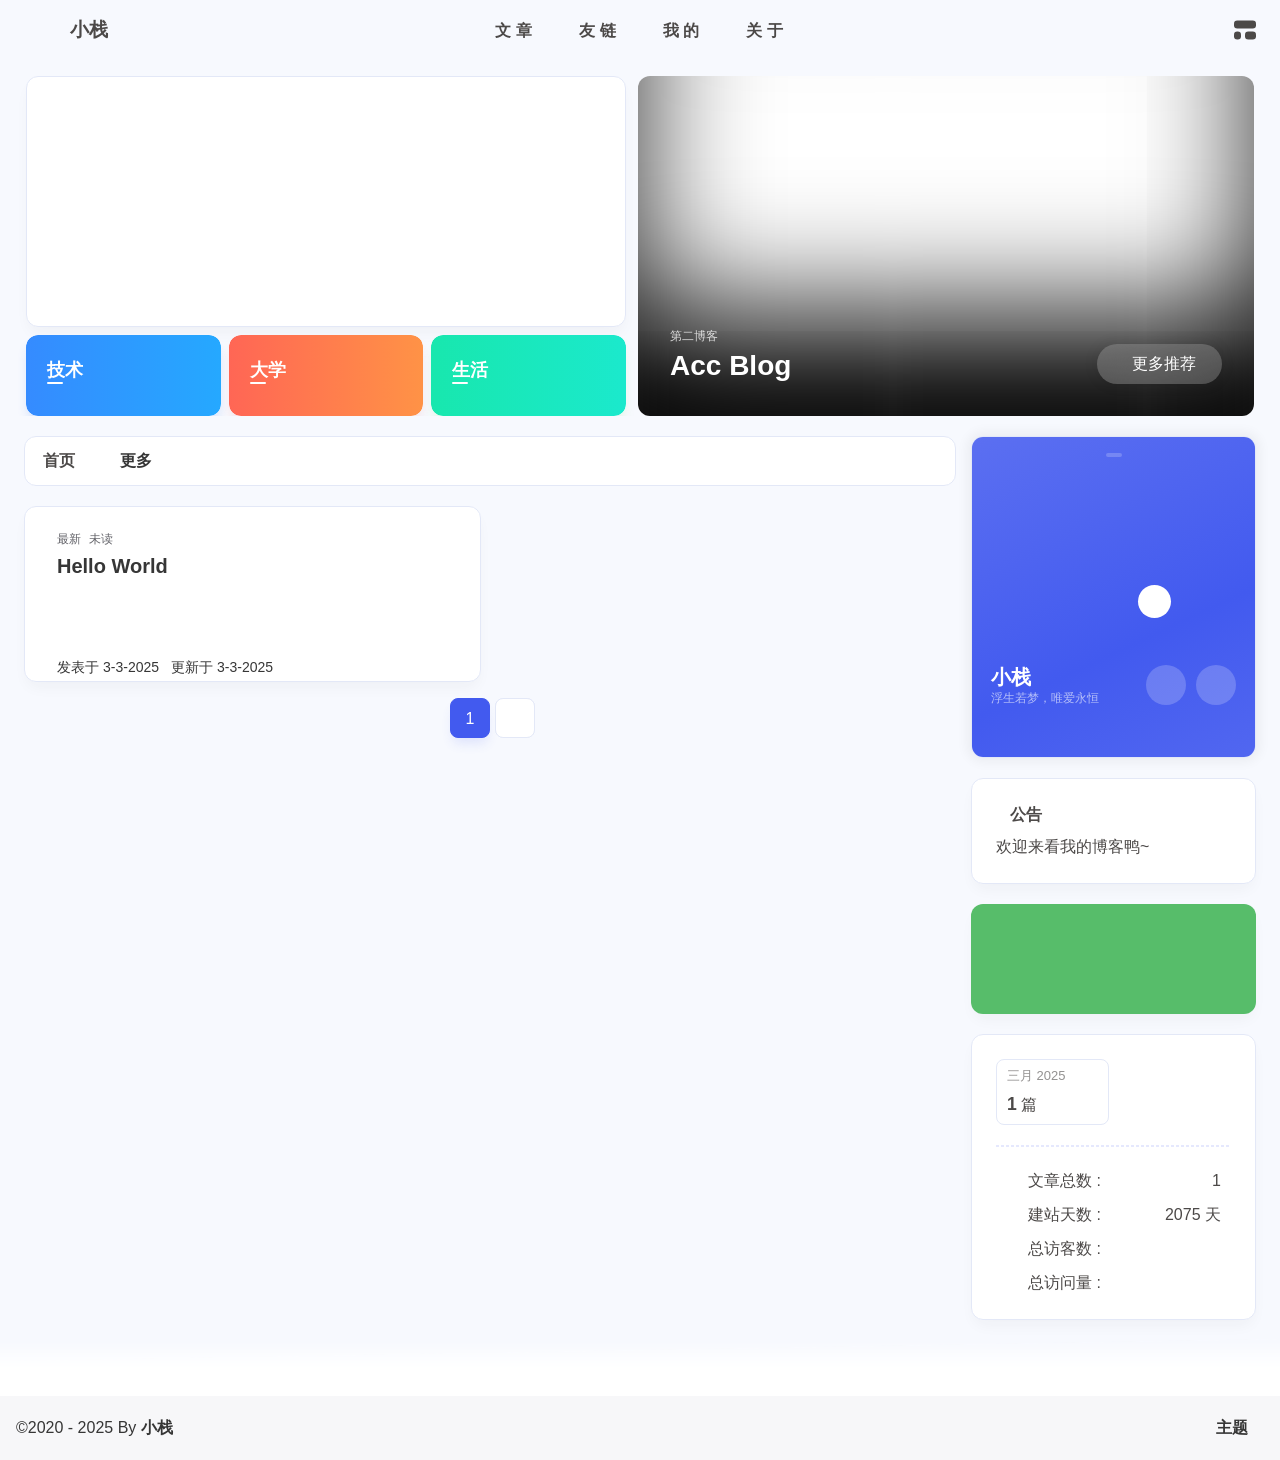
==== commit 646d09fc: "Site updated: 2025-03-03 19:50:05" ====
--- a/index.html
+++ b/index.html
@@ -1,4 +1,4 @@
-<!DOCTYPE html><html lang="zh-CN" data-theme="light"><head><meta charset="UTF-8"><meta http-equiv="X-UA-Compatible" content="IE=edge"><meta name="viewport" content="width=device-width, initial-scale=1.0, user-scalable=no"><title>小栈 - subtitle</title><meta name="author" content="小栈"><meta name="copyright" content="小栈"><meta name="format-detection" content="telephone=no"><meta name="theme-color" content="#f7f9fe"><meta name="mobile-web-app-capable" content="yes"><meta name="apple-touch-fullscreen" content="yes"><meta name="apple-mobile-web-app-title" content="小栈"><meta name="application-name" content="小栈"><meta name="apple-mobile-web-app-capable" content="yes"><meta name="apple-mobile-web-app-status-bar-style" content="#f7f9fe"><meta property="og:type" content="website"><meta property="og:title" content="小栈"><meta property="og:url" content="http://example.com/index.html"><meta property="og:site_name" content="小栈"><meta property="og:description" content="description"><meta property="og:locale" content="zh-CN"><meta property="og:image" content="https://maxpcimg.online/i/2025/03/03/67c572519f998.jpg"><meta property="article:author" content="小栈"><meta property="article:tag"><meta name="twitter:card" content="summary"><meta name="twitter:image" content="https://maxpcimg.online/i/2025/03/03/67c572519f998.jpg"><meta name="description" content="description"><link rel="shortcut icon" href="https://maxpcimg.online/i/2025/03/03/67c573415659d.ico"><link rel="canonical" href="http://example.com/"><link rel="preconnect" href="//cdn.cbd.int"/><meta name="google-site-verification" content="xxx"/><meta name="baidu-site-verification" content="code-xxx"/><meta name="msvalidate.01" content="xxx"/><link rel="stylesheet" href="https://npm.elemecdn.com/hexo-butterfly-tag-plugins-plus@1.0.17/lib/assets/font-awesome-animation.min.css"><link rel="stylesheet" href="/css/index.css"><link rel="stylesheet" href="https://cdn.cbd.int/node-snackbar@0.1.16/dist/snackbar.min.css" media="print" onload="this.media='all'"><link rel="stylesheet" href="https://cdn.cbd.int/@fancyapps/ui@5.0.28/dist/fancybox/fancybox.css" media="print" onload="this.media='all'"><script>const GLOBAL_CONFIG = {
+<!DOCTYPE html><html lang="zh-CN" data-theme="light"><head><meta charset="UTF-8"><meta http-equiv="X-UA-Compatible" content="IE=edge"><meta name="viewport" content="width=device-width, initial-scale=1.0, user-scalable=no"><title>小栈 - 浮生若梦，唯爱永恒</title><meta name="author" content="小栈"><meta name="copyright" content="小栈"><meta name="format-detection" content="telephone=no"><meta name="theme-color" content="#f7f9fe"><meta name="mobile-web-app-capable" content="yes"><meta name="apple-touch-fullscreen" content="yes"><meta name="apple-mobile-web-app-title" content="小栈"><meta name="application-name" content="小栈"><meta name="apple-mobile-web-app-capable" content="yes"><meta name="apple-mobile-web-app-status-bar-style" content="#f7f9fe"><meta property="og:type" content="website"><meta property="og:title" content="小栈"><meta property="og:url" content="http://example.com/index.html"><meta property="og:site_name" content="小栈"><meta property="og:description" content="description"><meta property="og:locale" content="zh-CN"><meta property="og:image" content="https://maxpcimg.online/i/2025/03/03/67c572519f998.jpg"><meta property="article:author" content="小栈"><meta property="article:tag"><meta name="twitter:card" content="summary"><meta name="twitter:image" content="https://maxpcimg.online/i/2025/03/03/67c572519f998.jpg"><meta name="description" content="description"><link rel="shortcut icon" href="https://maxpcimg.online/i/2025/03/03/67c573415659d.ico"><link rel="canonical" href="http://example.com/"><link rel="preconnect" href="//cdn.cbd.int"/><link rel="preconnect" href="//busuanzi.ibruce.info"/><meta name="google-site-verification" content="xxx"/><meta name="baidu-site-verification" content="code-xxx"/><meta name="msvalidate.01" content="xxx"/><link rel="stylesheet" href="https://npm.elemecdn.com/hexo-butterfly-tag-plugins-plus@1.0.17/lib/assets/font-awesome-animation.min.css"><link rel="stylesheet" href="/css/index.css"><link rel="stylesheet" href="https://cdn.cbd.int/node-snackbar@0.1.16/dist/snackbar.min.css" media="print" onload="this.media='all'"><link rel="stylesheet" href="https://cdn.cbd.int/@fancyapps/ui@5.0.28/dist/fancybox/fancybox.css" media="print" onload="this.media='all'"><script>const GLOBAL_CONFIG = {
   linkPageTop: undefined,
   peoplecanvas: {"enable":true,"img":"https://upload-bbs.miyoushe.com/upload/2024/07/27/125766904/ba62475f396df9de3316a08ed9e65d86_5680958632268053399..png"},
   postHeadAiDescription: {"enable":true,"gptName":"AnZhiYu","mode":"local","switchBtn":false,"btnLink":"https://afdian.net/item/886a79d4db6711eda42a52540025c377","randomNum":3,"basicWordCount":1000,"key":"xxxx","Referer":"https://xx.xx/"},
@@ -60,7 +60,7 @@
   isHome: true,
   isHighlightShrink: false,
   isToc: false,
-  postUpdate: '2025-03-03 18:59:41',
+  postUpdate: '2025-03-03 19:34:26',
   postMainColor: '',
 }</script><noscript><style type="text/css">
   #nav {
@@ -227,7 +227,7 @@
     "key": "df245676fb434a0691ead1c63341cd94"
   }
 }
-</script><link rel="stylesheet" href="https://widget.qweather.net/simple/static/css/he-simple.css?v=1.4.0"/><script src="https://widget.qweather.net/simple/static/js/he-simple.js?v=1.4.0"></script></span><div class="mask-name-container"><div id="name-container"><a id="page-name" href="javascript:anzhiyu.scrollToDest(0, 500)">PAGE_NAME</a></div></div><div id="menus"><div class="menus_items"><div class="menus_item"><a class="site-page" href="javascript:void(0);"><span> 文章</span></a><ul class="menus_item_child"><li><a class="site-page child faa-parent animated-hover" href="/archives/"><i class="anzhiyufont anzhiyu-icon-box-archive faa-tada" style="font-size: 0.9em;"></i><span> 隧道</span></a></li><li><a class="site-page child faa-parent animated-hover" href="/categories/"><i class="anzhiyufont anzhiyu-icon-shapes faa-tada" style="font-size: 0.9em;"></i><span> 分类</span></a></li><li><a class="site-page child faa-parent animated-hover" href="/tags/"><i class="anzhiyufont anzhiyu-icon-tags faa-tada" style="font-size: 0.9em;"></i><span> 标签</span></a></li></ul></div><div class="menus_item"><a class="site-page" href="javascript:void(0);"><span> 友链</span></a><ul class="menus_item_child"><li><a class="site-page child faa-parent animated-hover" href="/link/"><i class="anzhiyufont anzhiyu-icon-link faa-tada" style="font-size: 0.9em;"></i><span> 友人帐</span></a></li><li><a class="site-page child faa-parent animated-hover" href="/fcircle/"><i class="anzhiyufont anzhiyu-icon-artstation faa-tada" style="font-size: 0.9em;"></i><span> 朋友圈</span></a></li><li><a class="site-page child faa-parent animated-hover" href="/comments/"><i class="anzhiyufont anzhiyu-icon-envelope faa-tada" style="font-size: 0.9em;"></i><span> 留言板</span></a></li></ul></div><div class="menus_item"><a class="site-page" href="javascript:void(0);"><span> 我的</span></a><ul class="menus_item_child"><li><a class="site-page child faa-parent animated-hover" href="/music/"><i class="anzhiyufont anzhiyu-icon-music faa-tada" style="font-size: 0.9em;"></i><span> 音乐馆</span></a></li><li><a class="site-page child faa-parent animated-hover" href="/bangumis/"><i class="anzhiyufont anzhiyu-icon-bilibili faa-tada" style="font-size: 0.9em;"></i><span> 追番页</span></a></li><li><a class="site-page child faa-parent animated-hover" href="/album/"><i class="anzhiyufont anzhiyu-icon-images faa-tada" style="font-size: 0.9em;"></i><span> 相册集</span></a></li><li><a class="site-page child faa-parent animated-hover" href="/air-conditioner/"><i class="anzhiyufont anzhiyu-icon-fan faa-tada" style="font-size: 0.9em;"></i><span> 小空调</span></a></li></ul></div><div class="menus_item"><a class="site-page" href="javascript:void(0);"><span> 关于</span></a><ul class="menus_item_child"><li><a class="site-page child faa-parent animated-hover" href="/about/"><i class="anzhiyufont anzhiyu-icon-paper-plane faa-tada" style="font-size: 0.9em;"></i><span> 关于本人</span></a></li><li><a class="site-page child faa-parent animated-hover" href="/essay/"><i class="anzhiyufont anzhiyu-icon-lightbulb faa-tada" style="font-size: 0.9em;"></i><span> 闲言碎语</span></a></li><li><a class="site-page child faa-parent animated-hover" href="javascript:toRandomPost()"><i class="anzhiyufont anzhiyu-icon-shoe-prints1 faa-tada" style="font-size: 0.9em;"></i><span> 随便逛逛</span></a></li></ul></div></div></div><div id="nav-right"><div class="nav-button only-home" id="travellings_button" title="随机前往一个开往项目网站"><a class="site-page" onclick="anzhiyu.totraveling()" title="随机前往一个开往项目网站" href="javascript:void(0);" rel="external nofollow" data-pjax-state="external"><i class="anzhiyufont anzhiyu-icon-train"></i></a></div><div class="nav-button" id="randomPost_button"><a class="site-page" onclick="toRandomPost()" title="随机前往一个文章" href="javascript:void(0);"><i class="anzhiyufont anzhiyu-icon-dice"></i></a></div><input id="center-console" type="checkbox"/><label class="widget" for="center-console" title="中控台" onclick="anzhiyu.switchConsole();"><i class="left"></i><i class="widget center"></i><i class="widget right"></i></label><div id="console"><div class="console-card-group-reward"><ul class="reward-all console-card"><li class="reward-item"><a href="https://maxpcimg.online/i/2025/03/03/67c576e6c81db.jpg" target="_blank"><img class="post-qr-code-img" alt="微信" src= "[data-uri]" onerror="this.onerror=null,this.src=&quot;/img/404.jpg&quot;" data-lazy-src="https://maxpcimg.online/i/2025/03/03/67c576e6c81db.jpg"/></a><div class="post-qr-code-desc">微信</div></li><li class="reward-item"><a href="https://maxpcimg.online/i/2025/03/03/67c576e6d6f47.jpg" target="_blank"><img class="post-qr-code-img" alt="支付宝" src= "[data-uri]" onerror="this.onerror=null,this.src=&quot;/img/404.jpg&quot;" data-lazy-src="https://maxpcimg.online/i/2025/03/03/67c576e6d6f47.jpg"/></a><div class="post-qr-code-desc">支付宝</div></li></ul></div><div class="console-card-group"><div class="console-card-group-left"><div class="console-card" id="card-newest-comments"><div class="card-content"><div class="author-content-item-tips">互动</div><span class="author-content-item-title"> 最新评论</span></div><div class="aside-list"><span>正在加载中...</span></div></div></div><div class="console-card-group-right"><div class="console-card tags"><div class="card-content"><div class="author-content-item-tips">兴趣点</div><span class="author-content-item-title">寻找你感兴趣的领域</span></div></div><div class="console-card history"><div class="item-headline"><i class="anzhiyufont anzhiyu-icon-box-archiv"></i><span>文章</span></div><div class="card-archives"><div class="item-headline"><i class="anzhiyufont anzhiyu-icon-archive"></i><span>归档</span></div><ul class="card-archive-list"><li class="card-archive-list-item"><a class="card-archive-list-link" href="/archives/2025/03/"><span class="card-archive-list-date">三月 2025</span><div class="card-archive-list-count-group"><span class="card-archive-list-count">1</span><span>篇</span></div></a></li></ul></div><hr/></div></div></div><div class="button-group"><div class="console-btn-item"><a class="darkmode_switchbutton" title="显示模式切换" href="javascript:void(0);"><i class="anzhiyufont anzhiyu-icon-moon"></i></a></div><div class="console-btn-item" id="consoleHideAside" onclick="anzhiyu.hideAsideBtn()" title="边栏显示控制"><a class="asideSwitch"><i class="anzhiyufont anzhiyu-icon-arrows-left-right"></i></a></div><div class="console-btn-item" id="consoleMusic" onclick="anzhiyu.musicToggle()" title="音乐开关"><a class="music-switch"><i class="anzhiyufont anzhiyu-icon-music"></i></a></div></div><div class="console-mask" onclick="anzhiyu.hideConsole()" href="javascript:void(0);"></div></div><div class="nav-button" id="nav-totop"><a class="totopbtn" href="javascript:void(0);"><i class="anzhiyufont anzhiyu-icon-arrow-up"></i><span id="percent" onclick="anzhiyu.scrollToDest(0,500)">0</span></a></div><div id="toggle-menu"><a class="site-page" href="javascript:void(0);" title="切换"><i class="anzhiyufont anzhiyu-icon-bars"></i></a></div></div></div></nav></header><main id="blog-container"><div id="home_top"><div class="swiper_container_card" style="height: auto;width: 100%"><div id="bannerGroup"><div id="random-banner"><canvas id="peoplecanvas"></canvas><a id="random-hover" href="javascript:toRandomPost()"><i class="anzhiyufont anzhiyu-icon-paper-plane"></i><div class="bannerText">随便逛逛<i class="anzhiyufont anzhiyu-icon-arrow-right"></i></div></a></div><div class="categoryGroup"><div class="categoryItem" style="box-shadow:var(--anzhiyu-shadow-blue)"><a class="categoryButton blue" href="/categories/%E5%89%8D%E7%AB%AF%E5%BC%80%E5%8F%91/"><span class="categoryButtonText">前端</span><i class="anzhiyufont anzhiyu-icon-dove"></i></a></div><div class="categoryItem" style="box-shadow:var(--anzhiyu-shadow-red)"><a class="categoryButton red" href="/categories/%E5%A4%A7%E5%AD%A6%E7%94%9F%E6%B6%AF/"><span class="categoryButtonText">大学</span><i class="anzhiyufont anzhiyu-icon-fire"></i></a></div><div class="categoryItem" style="box-shadow:var(--anzhiyu-shadow-green)"><a class="categoryButton green" href="/categories/%E7%94%9F%E6%B4%BB%E6%97%A5%E5%B8%B8/"><span class="categoryButtonText">生活</span><i class="anzhiyufont anzhiyu-icon-book"></i></a></div></div></div><div class="topGroup"><div class="recent-post-item" onclick="pjax.loadUrl(&quot;/2025/03/03/hello-world/&quot;)"><div class="post_cover left_radius"><a href="2025/03/03/hello-world/" title="Hello World"><span class="recent-post-top-text">荐</span><img class="post_bg" onerror="this.onerror=null;this.src='/img/404.jpg'" alt="cover"></a></div><div class="recent-post-info"><a class="article-title" href="2025/03/03/hello-world/" title="Hello World">Hello World</a></div></div><a class="todayCard" id="todayCard" target="_blank" rel="noopener" href="https://docs.anheyu.com/" style="z-index: 1;"><div class="todayCard-info"><div class="todayCard-tips">新品主题</div><div class="todayCard-title">Theme-AnZhiYu</div></div><img class="todayCard-cover" src= "[data-uri]" onerror="this.onerror=null,this.src=&quot;/img/404.jpg&quot;" data-lazy-src="https://bu.dusays.com/2023/05/13/645fa3cf90d70.webp" onerror="this.onerror=null;this.src='/img/404.jpg'" alt="封面"><div class="banner-button-group"><div class="banner-button" onclick="event.stopPropagation();event.preventDefault();anzhiyu.hideTodayCard();"><i class="anzhiyufont anzhiyu-icon-arrow-circle-right"></i><span class="banner-button-text">更多推荐</span></div></div></a></div><link rel="stylesheet"></div></div><div class="layout" id="content-inner"><div class="recent-posts" id="recent-posts"><div id="categoryBar"><div class="category-bar" id="category-bar"><div id="catalog-bar"><div id="catalog-list"><div class="catalog-list-item" id="首页"><a href="/">首页</a></div></div><div class="category-bar-next" id="category-bar-next" onclick="anzhiyu.scrollCategoryBarToRight()"><i class="anzhiyufont anzhiyu-icon-angle-double-right"></i></div><a class="catalog-more" href="/categories/">更多</a></div></div></div><div class="recent-post-item lastestpost-item" onclick="pjax.loadUrl('/2025/03/03/hello-world/')"><div class="recent-post-info no-cover"><div class="recent-post-info-top"><div class="recent-post-info-top-tips"><span class="newPost">最新</span><a class="unvisited-post" href="/2025/03/03/hello-world/" title="Hello World">未读</a></div><a class="article-title" href="/2025/03/03/hello-world/" title="Hello World">Hello World</a></div><div class="article-meta-wrap"><span class="post-meta-date"><i class="anzhiyufont anzhiyu-icon-calendar-alt" style="display:none"></i><span class="article-meta-label">发表于</span><time class="post-meta-date-created" datetime="2025-03-03T08:14:45.235Z" title="发表于 2025-03-03 16:14:45" time="2025-03-03 16:14:45">2025-03-03</time><span class="article-meta-separator"></span><i class="anzhiyufont anzhiyu-icon-history" style="font-size: 15px; display:none"></i><span class="article-meta-label">更新于</span><time class="post-meta-date-updated" datetime="2025-03-03T08:10:05.500Z" title="更新于 2025-03-03 16:10:05" time="2025-03-03 16:10:05">2025-03-03</time></span></div><div class="content">Welcome to Hexo! This is your very first post. Check documentation for more info. If you get any problems when using Hexo, you can find the answer in troubleshooting or you can ask me on GitHub.
+</script><link rel="stylesheet" href="https://widget.qweather.net/simple/static/css/he-simple.css?v=1.4.0"/><script src="https://widget.qweather.net/simple/static/js/he-simple.js?v=1.4.0"></script></span><div class="mask-name-container"><div id="name-container"><a id="page-name" href="javascript:anzhiyu.scrollToDest(0, 500)">PAGE_NAME</a></div></div><div id="menus"><div class="menus_items"><div class="menus_item"><a class="site-page" href="javascript:void(0);"><span> 文章</span></a><ul class="menus_item_child"><li><a class="site-page child faa-parent animated-hover" href="/archives/"><i class="anzhiyufont anzhiyu-icon-box-archive faa-tada" style="font-size: 0.9em;"></i><span> 隧道</span></a></li><li><a class="site-page child faa-parent animated-hover" href="/categories/"><i class="anzhiyufont anzhiyu-icon-shapes faa-tada" style="font-size: 0.9em;"></i><span> 分类</span></a></li><li><a class="site-page child faa-parent animated-hover" href="/tags/"><i class="anzhiyufont anzhiyu-icon-tags faa-tada" style="font-size: 0.9em;"></i><span> 标签</span></a></li></ul></div><div class="menus_item"><a class="site-page" href="javascript:void(0);"><span> 友链</span></a><ul class="menus_item_child"><li><a class="site-page child faa-parent animated-hover" href="/link/"><i class="anzhiyufont anzhiyu-icon-link faa-tada" style="font-size: 0.9em;"></i><span> 友人帐</span></a></li><li><a class="site-page child faa-parent animated-hover" href="/fcircle/"><i class="anzhiyufont anzhiyu-icon-artstation faa-tada" style="font-size: 0.9em;"></i><span> 朋友圈</span></a></li><li><a class="site-page child faa-parent animated-hover" href="/comments/"><i class="anzhiyufont anzhiyu-icon-envelope faa-tada" style="font-size: 0.9em;"></i><span> 留言板</span></a></li></ul></div><div class="menus_item"><a class="site-page" href="javascript:void(0);"><span> 我的</span></a><ul class="menus_item_child"><li><a class="site-page child faa-parent animated-hover" href="/music/"><i class="anzhiyufont anzhiyu-icon-music faa-tada" style="font-size: 0.9em;"></i><span> 音乐馆</span></a></li><li><a class="site-page child faa-parent animated-hover" href="/bangumis/"><i class="anzhiyufont anzhiyu-icon-bilibili faa-tada" style="font-size: 0.9em;"></i><span> 追番页</span></a></li><li><a class="site-page child faa-parent animated-hover" href="/album/"><i class="anzhiyufont anzhiyu-icon-images faa-tada" style="font-size: 0.9em;"></i><span> 相册集</span></a></li><li><a class="site-page child faa-parent animated-hover" href="/air-conditioner/"><i class="anzhiyufont anzhiyu-icon-fan faa-tada" style="font-size: 0.9em;"></i><span> 小空调</span></a></li></ul></div><div class="menus_item"><a class="site-page" href="javascript:void(0);"><span> 关于</span></a><ul class="menus_item_child"><li><a class="site-page child faa-parent animated-hover" href="/about/"><i class="anzhiyufont anzhiyu-icon-paper-plane faa-tada" style="font-size: 0.9em;"></i><span> 关于本人</span></a></li><li><a class="site-page child faa-parent animated-hover" href="/essay/"><i class="anzhiyufont anzhiyu-icon-lightbulb faa-tada" style="font-size: 0.9em;"></i><span> 闲言碎语</span></a></li><li><a class="site-page child faa-parent animated-hover" href="javascript:toRandomPost()"><i class="anzhiyufont anzhiyu-icon-shoe-prints1 faa-tada" style="font-size: 0.9em;"></i><span> 随便逛逛</span></a></li></ul></div></div></div><div id="nav-right"><div class="nav-button only-home" id="travellings_button" title="随机前往一个开往项目网站"><a class="site-page" onclick="anzhiyu.totraveling()" title="随机前往一个开往项目网站" href="javascript:void(0);" rel="external nofollow" data-pjax-state="external"><i class="anzhiyufont anzhiyu-icon-train"></i></a></div><div class="nav-button" id="randomPost_button"><a class="site-page" onclick="toRandomPost()" title="随机前往一个文章" href="javascript:void(0);"><i class="anzhiyufont anzhiyu-icon-dice"></i></a></div><input id="center-console" type="checkbox"/><label class="widget" for="center-console" title="中控台" onclick="anzhiyu.switchConsole();"><i class="left"></i><i class="widget center"></i><i class="widget right"></i></label><div id="console"><div class="console-card-group-reward"><ul class="reward-all console-card"><li class="reward-item"><a href="https://maxpcimg.online/i/2025/03/03/67c576e6c81db.jpg" target="_blank"><img class="post-qr-code-img" alt="微信" src= "[data-uri]" onerror="this.onerror=null,this.src=&quot;/img/404.jpg&quot;" data-lazy-src="https://maxpcimg.online/i/2025/03/03/67c576e6c81db.jpg"/></a><div class="post-qr-code-desc">微信</div></li><li class="reward-item"><a href="https://maxpcimg.online/i/2025/03/03/67c576e6d6f47.jpg" target="_blank"><img class="post-qr-code-img" alt="支付宝" src= "[data-uri]" onerror="this.onerror=null,this.src=&quot;/img/404.jpg&quot;" data-lazy-src="https://maxpcimg.online/i/2025/03/03/67c576e6d6f47.jpg"/></a><div class="post-qr-code-desc">支付宝</div></li></ul></div><div class="console-card-group"><div class="console-card-group-left"><div class="console-card" id="card-newest-comments"><div class="card-content"><div class="author-content-item-tips">互动</div><span class="author-content-item-title"> 最新评论</span></div><div class="aside-list"><span>正在加载中...</span></div></div></div><div class="console-card-group-right"><div class="console-card tags"><div class="card-content"><div class="author-content-item-tips">兴趣点</div><span class="author-content-item-title">寻找你感兴趣的领域</span></div></div><div class="console-card history"><div class="item-headline"><i class="anzhiyufont anzhiyu-icon-box-archiv"></i><span>文章</span></div><div class="card-archives"><div class="item-headline"><i class="anzhiyufont anzhiyu-icon-archive"></i><span>归档</span></div><ul class="card-archive-list"><li class="card-archive-list-item"><a class="card-archive-list-link" href="/archives/2025/03/"><span class="card-archive-list-date">三月 2025</span><div class="card-archive-list-count-group"><span class="card-archive-list-count">1</span><span>篇</span></div></a></li></ul></div><hr/></div></div></div><div class="button-group"><div class="console-btn-item"><a class="darkmode_switchbutton" title="显示模式切换" href="javascript:void(0);"><i class="anzhiyufont anzhiyu-icon-moon"></i></a></div><div class="console-btn-item" id="consoleHideAside" onclick="anzhiyu.hideAsideBtn()" title="边栏显示控制"><a class="asideSwitch"><i class="anzhiyufont anzhiyu-icon-arrows-left-right"></i></a></div><div class="console-btn-item" id="consoleMusic" onclick="anzhiyu.musicToggle()" title="音乐开关"><a class="music-switch"><i class="anzhiyufont anzhiyu-icon-music"></i></a></div></div><div class="console-mask" onclick="anzhiyu.hideConsole()" href="javascript:void(0);"></div></div><div class="nav-button" id="nav-totop"><a class="totopbtn" href="javascript:void(0);"><i class="anzhiyufont anzhiyu-icon-arrow-up"></i><span id="percent" onclick="anzhiyu.scrollToDest(0,500)">0</span></a></div><div id="toggle-menu"><a class="site-page" href="javascript:void(0);" title="切换"><i class="anzhiyufont anzhiyu-icon-bars"></i></a></div></div></div></nav></header><main id="blog-container"><div id="home_top"><div class="swiper_container_card" style="height: auto;width: 100%"><div id="bannerGroup"><div id="random-banner"><canvas id="peoplecanvas"></canvas><a id="random-hover" href="javascript:toRandomPost()"><i class="anzhiyufont anzhiyu-icon-paper-plane"></i><div class="bannerText">随便逛逛<i class="anzhiyufont anzhiyu-icon-arrow-right"></i></div></a></div><div class="categoryGroup"><div class="categoryItem" style="box-shadow:var(--anzhiyu-shadow-blue)"><a class="categoryButton blue" href="/categories/%E5%89%8D%E7%AB%AF%E5%BC%80%E5%8F%91/"><span class="categoryButtonText">技术</span><i class="anzhiyufont anzhiyu-icon-dove"></i></a></div><div class="categoryItem" style="box-shadow:var(--anzhiyu-shadow-red)"><a class="categoryButton red" href="/categories/%E5%A4%A7%E5%AD%A6%E7%94%9F%E6%B6%AF/"><span class="categoryButtonText">大学</span><i class="anzhiyufont anzhiyu-icon-fire"></i></a></div><div class="categoryItem" style="box-shadow:var(--anzhiyu-shadow-green)"><a class="categoryButton green" href="/categories/%E7%94%9F%E6%B4%BB%E6%97%A5%E5%B8%B8/"><span class="categoryButtonText">生活</span><i class="anzhiyufont anzhiyu-icon-book"></i></a></div></div></div><div class="topGroup"><div class="recent-post-item" onclick="pjax.loadUrl(&quot;/2025/03/03/hello-world/&quot;)"><div class="post_cover left_radius"><a href="2025/03/03/hello-world/" title="Hello World"><span class="recent-post-top-text">荐</span><img class="post_bg" onerror="this.onerror=null;this.src='/img/404.jpg'" alt="cover"></a></div><div class="recent-post-info"><a class="article-title" href="2025/03/03/hello-world/" title="Hello World">Hello World</a></div></div><a class="todayCard" id="todayCard" target="_blank" rel="noopener" href="https://kola.zeabur.app" style="z-index: 1;"><div class="todayCard-info"><div class="todayCard-tips">第二博客</div><div class="todayCard-title">Acc Blog</div></div><img class="todayCard-cover" src= "[data-uri]" onerror="this.onerror=null,this.src=&quot;/img/404.jpg&quot;" data-lazy-src="https://bu.dusays.com/2023/05/13/645fa3cf90d70.webp" onerror="this.onerror=null;this.src='/img/404.jpg'" alt="封面"><div class="banner-button-group"><div class="banner-button" onclick="event.stopPropagation();event.preventDefault();anzhiyu.hideTodayCard();"><i class="anzhiyufont anzhiyu-icon-arrow-circle-right"></i><span class="banner-button-text">更多推荐</span></div></div></a></div><link rel="stylesheet"></div></div><div class="layout" id="content-inner"><div class="recent-posts" id="recent-posts"><div id="categoryBar"><div class="category-bar" id="category-bar"><div id="catalog-bar"><div id="catalog-list"><div class="catalog-list-item" id="首页"><a href="/">首页</a></div></div><div class="category-bar-next" id="category-bar-next" onclick="anzhiyu.scrollCategoryBarToRight()"><i class="anzhiyufont anzhiyu-icon-angle-double-right"></i></div><a class="catalog-more" href="/categories/">更多</a></div></div></div><div class="recent-post-item lastestpost-item" onclick="pjax.loadUrl('/2025/03/03/hello-world/')"><div class="recent-post-info no-cover"><div class="recent-post-info-top"><div class="recent-post-info-top-tips"><span class="newPost">最新</span><a class="unvisited-post" href="/2025/03/03/hello-world/" title="Hello World">未读</a></div><a class="article-title" href="/2025/03/03/hello-world/" title="Hello World">Hello World</a></div><div class="article-meta-wrap"><span class="post-meta-date"><i class="anzhiyufont anzhiyu-icon-calendar-alt" style="display:none"></i><span class="article-meta-label">发表于</span><time class="post-meta-date-created" datetime="2025-03-03T08:14:45.235Z" title="发表于 2025-03-03 16:14:45" time="2025-03-03 16:14:45">2025-03-03</time><span class="article-meta-separator"></span><i class="anzhiyufont anzhiyu-icon-history" style="font-size: 15px; display:none"></i><span class="article-meta-label">更新于</span><time class="post-meta-date-updated" datetime="2025-03-03T08:10:05.500Z" title="更新于 2025-03-03 16:10:05" time="2025-03-03 16:10:05">2025-03-03</time></span></div><div class="content">Welcome to Hexo! This is your very first post. Check documentation for more info. If you get any problems when using Hexo, you can find the answer in troubleshooting or you can ask me on GitHub.
 Quick StartCreate a new post1$ hexo new &quot;My New Post&quot;
 
 More info: Writing
@@ -240,7 +240,7 @@
 Deploy to remote sites1$ hexo deploy
 
 More info: Deployment
-</div></div></div><nav id="pagination"><div class="pagination"><span class="page-number current">1</span><div class="toPageGroup"><input id="toPageText" oninput="value=value.replace(/[^0-9]/g,'')" maxlength="3" onkeyup="this.value=this.value.replace(/[^u4e00-u9fa5w]/g,'')" aria-label="toPage"><a id="toPageButton" onclick="anzhiyu.toPage()"><i class="anzhiyufont anzhiyu-icon-angles-right" style="font-weight: inherit; font-size: 1rem;"></i></a></div></div></nav></div><div class="aside-content" id="aside-content"><div class="card-widget card-info"><div class="card-content"><div class="author-info__sayhi" id="author-info__sayhi" onclick="anzhiyu.changeSayHelloText()"></div><div class="author-info-avatar"><img class="avatar-img" src= "[data-uri]" onerror="this.onerror=null,this.src=&quot;/img/404.jpg&quot;" data-lazy-src="https://maxpcimg.online/i/2025/03/03/67c572519f998.jpg" onerror="this.onerror=null;this.src='/img/friend_404.gif'" alt="avatar"/><div class="author-status"><img class="g-status" src= "[data-uri]" onerror="this.onerror=null,this.src=&quot;/img/404.jpg&quot;" data-lazy-src="https://bu.dusays.com/2023/08/24/64e6ce9c507bb.png" alt="status"/></div></div><div class="author-info__description"><div style="line-height:1.38;margin:0.6rem 0;text-align:justify;color:rgba(255, 255, 255, 0.8);">这有关于<b style="color:#fff">产品、设计、开发</b>相关的问题和看法，还有<b style="color:#fff">文章翻译</b>和<b style="color:#fff">分享</b>。</div><div style="line-height:1.38;margin:0.6rem 0;text-align:justify;color:rgba(255, 255, 255, 0.8);">相信你可以在这里找到对你有用的<b style="color:#fff">知识</b>和<b style="color:#fff">教程</b>。</div></div><div class="author-info__bottom-group"><a class="author-info__bottom-group-left" href="/"><h1 class="author-info__name">小栈</h1><div class="author-info__desc">subtitle</div></a><div class="card-info-social-icons is-center"><a class="social-icon faa-parent animated-hover" href="https://github.com/yicheng05" target="_blank" title="Github"><i class="anzhiyufont anzhiyu-icon-github"></i></a><a class="social-icon faa-parent animated-hover" href="https://space.bilibili.com/372204786" target="_blank" title="BiliBili"><i class="anzhiyufont anzhiyu-icon-bilibili"></i></a></div></div></div></div><div class="card-widget anzhiyu-right-widget" id="card-wechat" onclick="null"><div id="flip-wrapper"><div id="flip-content"><div class="face" style="background: url(https://bu.dusays.com/2023/01/13/63c02edf44033.png) center center / 100% no-repeat"></div><div class="back face" style="background: url(https://bu.dusays.com/2023/05/13/645fa415e8694.png) center center / 100% no-repeat"></div></div></div></div><div class="sticky_layout"><div class="card-widget"><div class="card-archives"><div class="item-headline"><i class="anzhiyufont anzhiyu-icon-archive"></i><span>归档</span></div><ul class="card-archive-list"><li class="card-archive-list-item"><a class="card-archive-list-link" href="/archives/2025/03/"><span class="card-archive-list-date">三月 2025</span><div class="card-archive-list-count-group"><span class="card-archive-list-count">1</span><span>篇</span></div></a></li></ul></div><hr/><div class="card-webinfo"><div class="item-headline"><i class="anzhiyufont anzhiyu-icon-chart-line"></i><span>网站资讯</span></div><div class="webinfo"><div class="webinfo-item"><div class="webinfo-item-title"><i class="anzhiyufont anzhiyu-icon-file-lines"></i><div class="item-name">文章总数 :</div></div><div class="item-count">1</div></div><div class="webinfo-item"><div class="webinfo-item-title"><i class="anzhiyufont anzhiyu-icon-stopwatch"></i><div class="item-name">建站天数 :</div></div><div class="item-count" id="runtimeshow" data-publishDate="2021-03-31T16:00:00.000Z"><i class="anzhiyufont anzhiyu-icon-spinner anzhiyu-spin"></i></div></div></div></div></div></div></div></div></main><footer id="footer"><div id="footer-wrap"></div><div id="footer-bar"><div class="footer-bar-links"><div class="footer-bar-left"><div id="footer-bar-tips"><div class="copyright">&copy;2020 - 2025 By <a class="footer-bar-link" href="/" title="小栈" target="_blank">小栈</a></div></div><div id="footer-type-tips"></div><div class="js-pjax"><script>function subtitleType () {
+</div></div></div><nav id="pagination"><div class="pagination"><span class="page-number current">1</span><div class="toPageGroup"><input id="toPageText" oninput="value=value.replace(/[^0-9]/g,'')" maxlength="3" onkeyup="this.value=this.value.replace(/[^u4e00-u9fa5w]/g,'')" aria-label="toPage"><a id="toPageButton" onclick="anzhiyu.toPage()"><i class="anzhiyufont anzhiyu-icon-angles-right" style="font-weight: inherit; font-size: 1rem;"></i></a></div></div></nav></div><div class="aside-content" id="aside-content"><div class="card-widget card-info"><div class="card-content"><div class="author-info__sayhi" id="author-info__sayhi" onclick="anzhiyu.changeSayHelloText()"></div><div class="author-info-avatar"><img class="avatar-img" src= "[data-uri]" onerror="this.onerror=null,this.src=&quot;/img/404.jpg&quot;" data-lazy-src="https://maxpcimg.online/i/2025/03/03/67c572519f998.jpg" onerror="this.onerror=null;this.src='/img/friend_404.gif'" alt="avatar"/><div class="author-status"><img class="g-status" src= "[data-uri]" onerror="this.onerror=null,this.src=&quot;/img/404.jpg&quot;" data-lazy-src="https://bu.dusays.com/2023/08/24/64e6ce9c507bb.png" alt="status"/></div></div><div class="author-info__description"><div style="line-height:1.38;margin:0.6rem 0;text-align:justify;color:rgba(255, 255, 255, 0.8);">这有关于<b style="color:#fff">产品、设计、开发</b>相关的问题和看法，还有<b style="color:#fff">文章翻译</b>和<b style="color:#fff">分享</b>。</div><div style="line-height:1.38;margin:0.6rem 0;text-align:justify;color:rgba(255, 255, 255, 0.8);">相信你可以在这里找到对你有用的<b style="color:#fff">知识</b>和<b style="color:#fff">教程</b>。</div></div><div class="author-info__bottom-group"><a class="author-info__bottom-group-left" href="/"><h1 class="author-info__name">小栈</h1><div class="author-info__desc">浮生若梦，唯爱永恒</div></a><div class="card-info-social-icons is-center"><a class="social-icon faa-parent animated-hover" href="https://github.com/yicheng05" target="_blank" title="Github"><i class="anzhiyufont anzhiyu-icon-github"></i></a><a class="social-icon faa-parent animated-hover" href="https://space.bilibili.com/372204786" target="_blank" title="BiliBili"><i class="anzhiyufont anzhiyu-icon-bilibili"></i></a></div></div></div></div><div class="card-widget card-announcement"><div class="item-headline"><i class="anzhiyufont anzhiyu-icon-bullhorn anzhiyu-shake"></i><span>公告</span></div><div class="announcement_content">欢迎来看我的博客鸭~</div></div><div class="card-widget anzhiyu-right-widget" id="card-wechat" onclick="null"><div id="flip-wrapper"><div id="flip-content"><div class="face" style="background: url(https://bu.dusays.com/2023/01/13/63c02edf44033.png) center center / 100% no-repeat"></div><div class="back face" style="background: url(null) center center / 100% no-repeat"></div></div></div></div><div class="sticky_layout"><div class="card-widget"><div class="card-archives"><div class="item-headline"><i class="anzhiyufont anzhiyu-icon-archive"></i><span>归档</span></div><ul class="card-archive-list"><li class="card-archive-list-item"><a class="card-archive-list-link" href="/archives/2025/03/"><span class="card-archive-list-date">三月 2025</span><div class="card-archive-list-count-group"><span class="card-archive-list-count">1</span><span>篇</span></div></a></li></ul></div><hr/><div class="card-webinfo"><div class="item-headline"><i class="anzhiyufont anzhiyu-icon-chart-line"></i><span>网站资讯</span></div><div class="webinfo"><div class="webinfo-item"><div class="webinfo-item-title"><i class="anzhiyufont anzhiyu-icon-file-lines"></i><div class="item-name">文章总数 :</div></div><div class="item-count">1</div></div><div class="webinfo-item"><div class="webinfo-item-title"><i class="anzhiyufont anzhiyu-icon-stopwatch"></i><div class="item-name">建站天数 :</div></div><div class="item-count" id="runtimeshow" data-publishDate="2021-03-31T16:00:00.000Z"><i class="anzhiyufont anzhiyu-icon-spinner anzhiyu-spin"></i></div></div><div class="webinfo-item"><div class="webinfo-item-title"><i class="anzhiyufont anzhiyu-icon-universal-access"></i><div class="item-name">总访客数 :</div></div><div class="item-count" id="busuanzi_value_site_uv"><i class="anzhiyufont anzhiyu-icon-spinner anzhiyu-spin"></i></div></div><div class="webinfo-item"><div class="webinfo-item-title"><i class="anzhiyufont anzhiyu-icon-square-poll-vertical"></i><div class="item-name">总访问量 :</div></div><div class="item-count" id="busuanzi_value_site_pv"><i class="anzhiyufont anzhiyu-icon-spinner anzhiyu-spin"></i></div></div></div></div></div></div></div></div></main><footer id="footer"><div id="footer-wrap"></div><div id="footer-bar"><div class="footer-bar-links"><div class="footer-bar-left"><div id="footer-bar-tips"><div class="copyright">&copy;2020 - 2025 By <a class="footer-bar-link" href="/" title="小栈" target="_blank">小栈</a></div></div><div id="footer-type-tips"></div><div class="js-pjax"><script>function subtitleType () {
   fetch('https://v1.hitokoto.cn')
     .then(response => response.json())
     .then(data => {
@@ -411,4 +411,4 @@
   if (e.request.status === 404) {
     pjax.loadUrl('/404.html')
   }
-})</script><script charset="UTF-8" src="https://cdn.cbd.int/anzhiyu-theme-static@1.1.5/accesskey/accesskey.js"></script></div><div id="popup-window"><div class="popup-window-title">通知</div><div class="popup-window-divider"></div><div class="popup-window-content"><div class="popup-tip">你好呀</div><div class="popup-link"><i class="anzhiyufont anzhiyu-icon-arrow-circle-right"></i></div></div></div></body></html>+})</script><script async data-pjax src="//busuanzi.ibruce.info/busuanzi/2.3/busuanzi.pure.mini.js"></script><script charset="UTF-8" src="https://cdn.cbd.int/anzhiyu-theme-static@1.1.5/accesskey/accesskey.js"></script></div><div id="popup-window"><div class="popup-window-title">通知</div><div class="popup-window-divider"></div><div class="popup-window-content"><div class="popup-tip">你好呀</div><div class="popup-link"><i class="anzhiyufont anzhiyu-icon-arrow-circle-right"></i></div></div></div></body></html>
